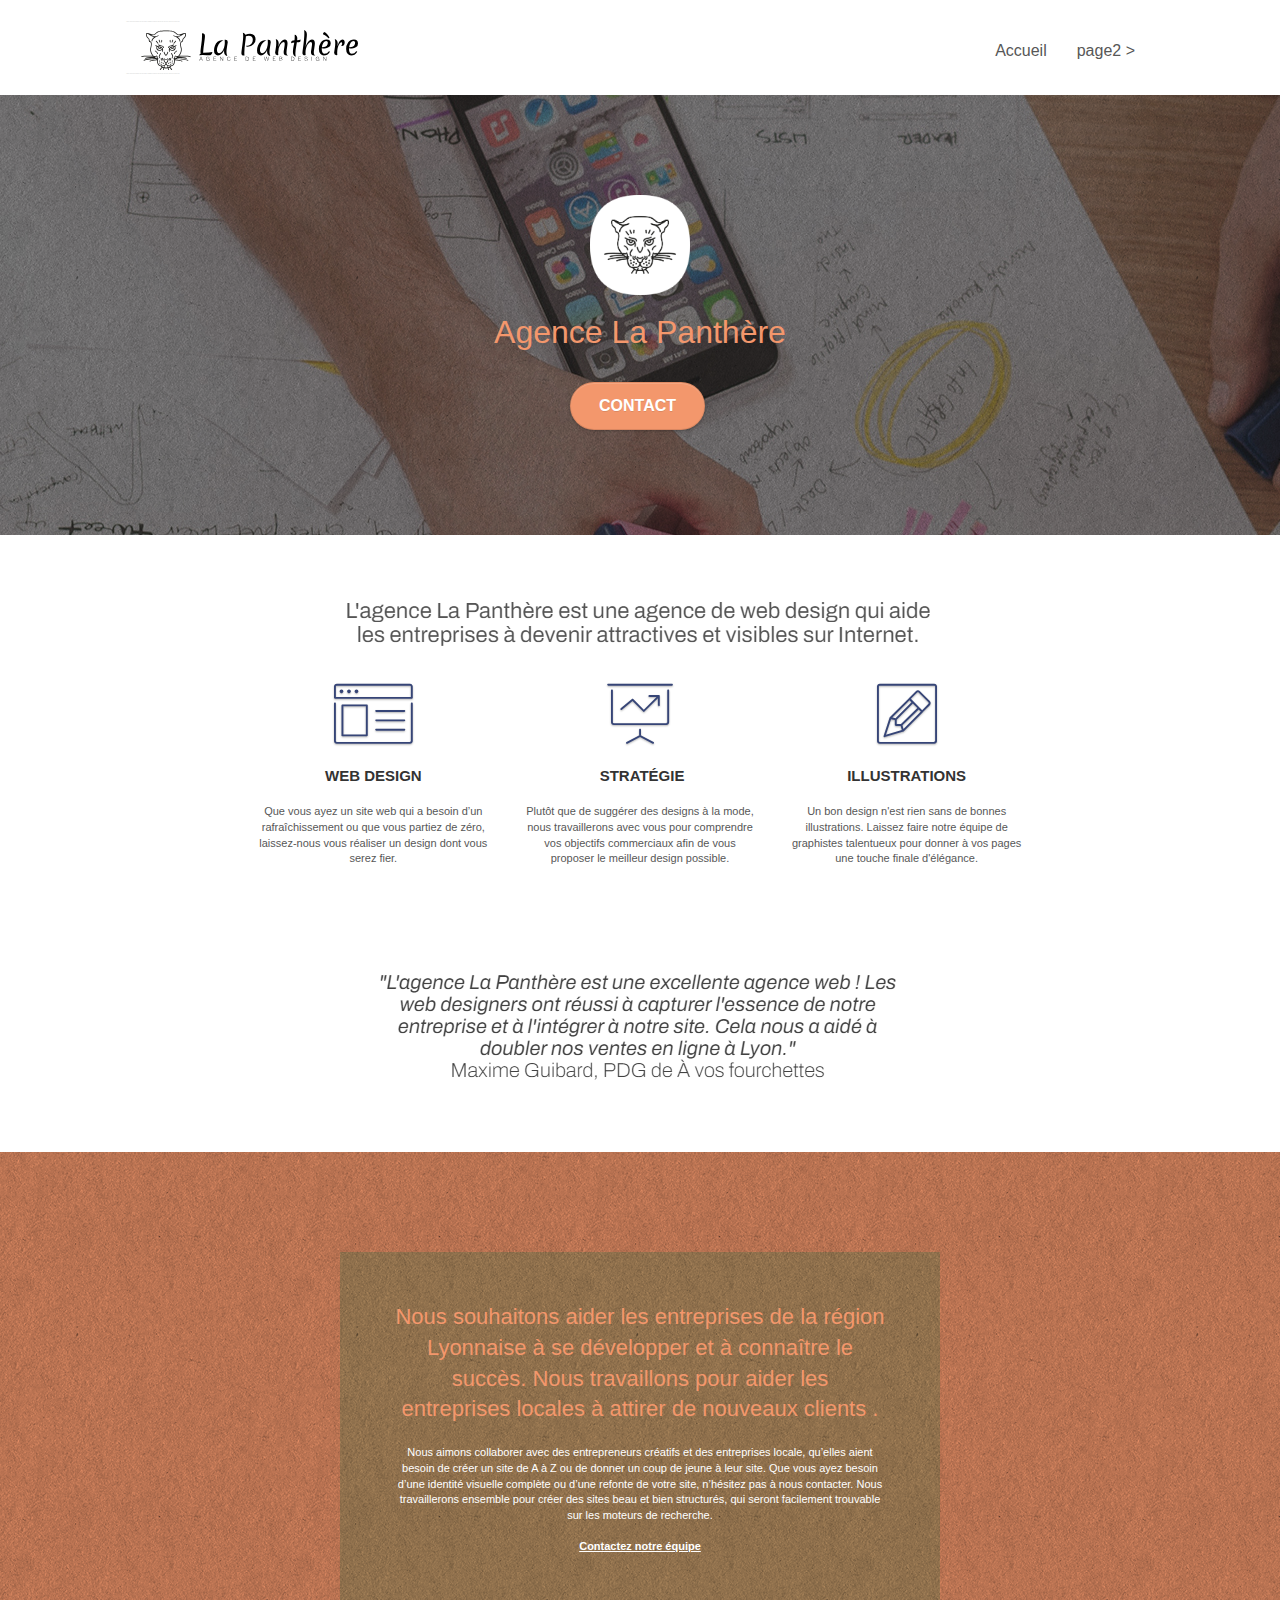
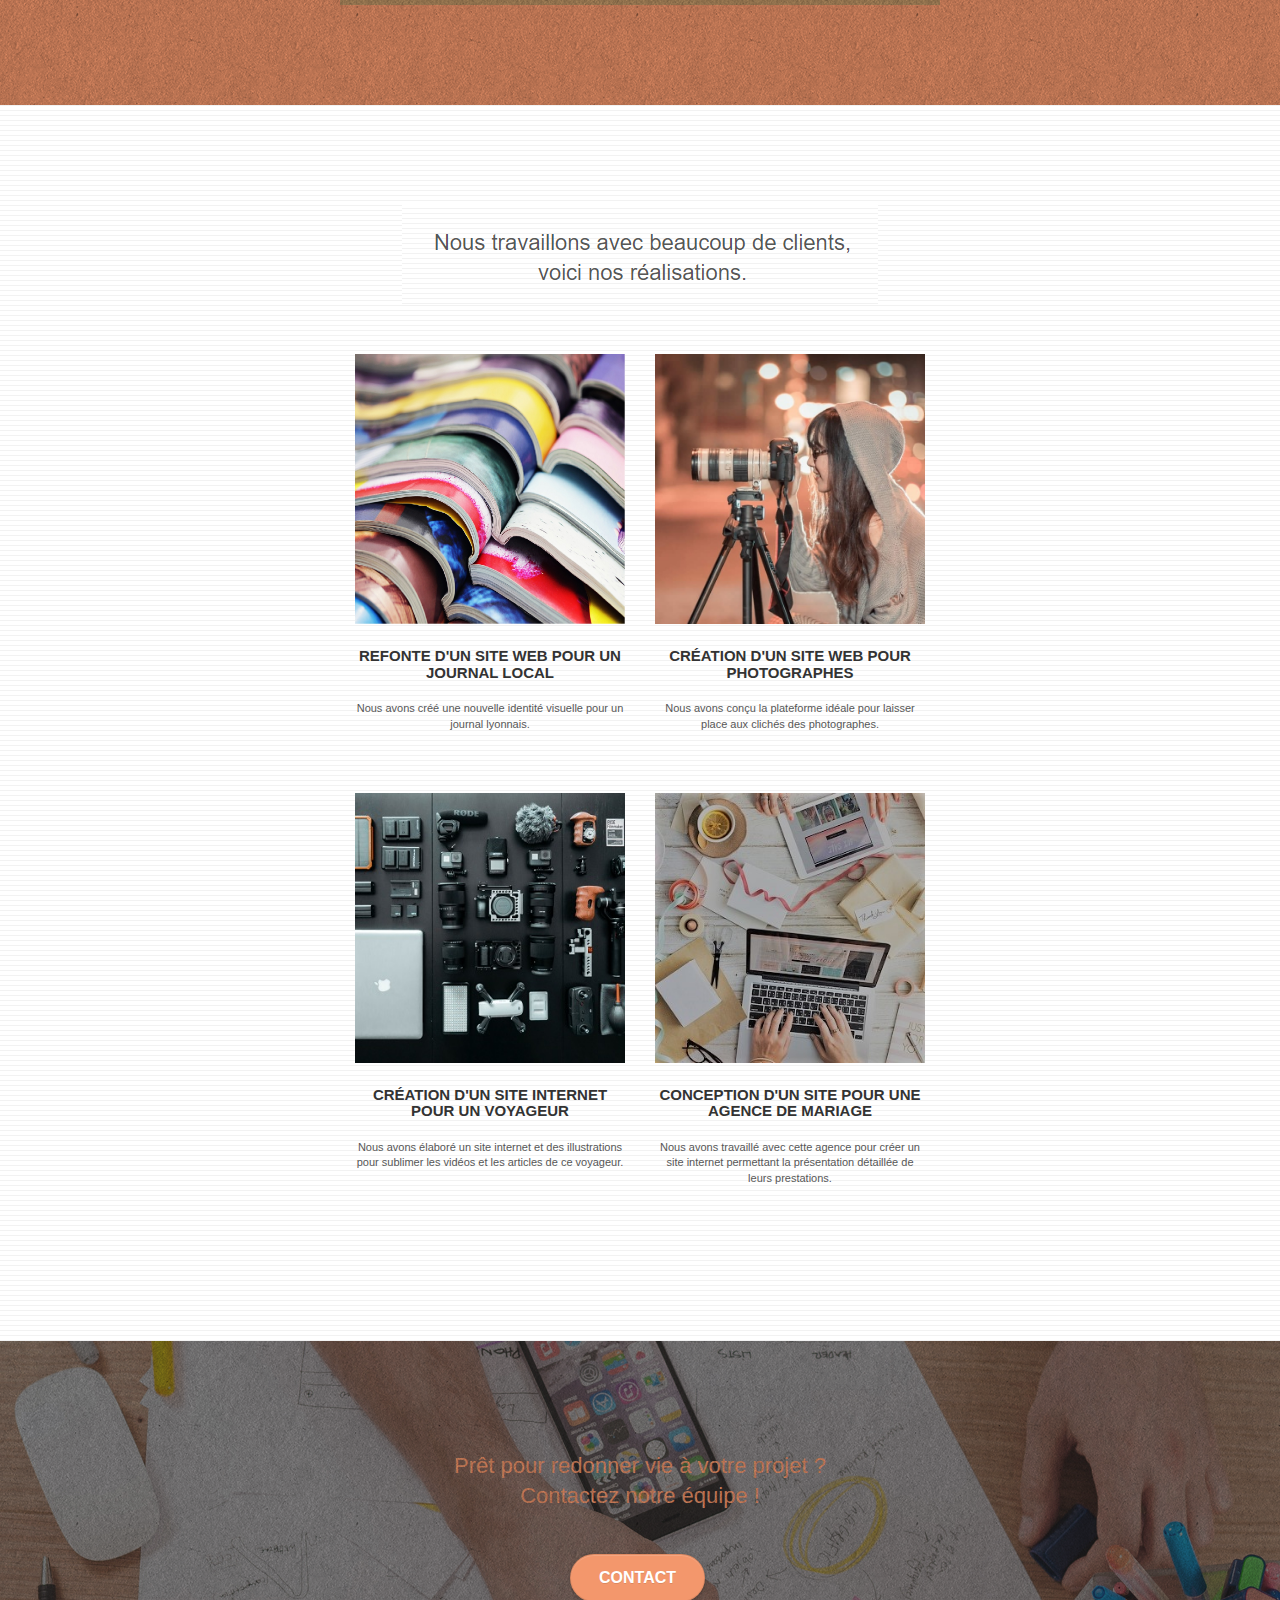
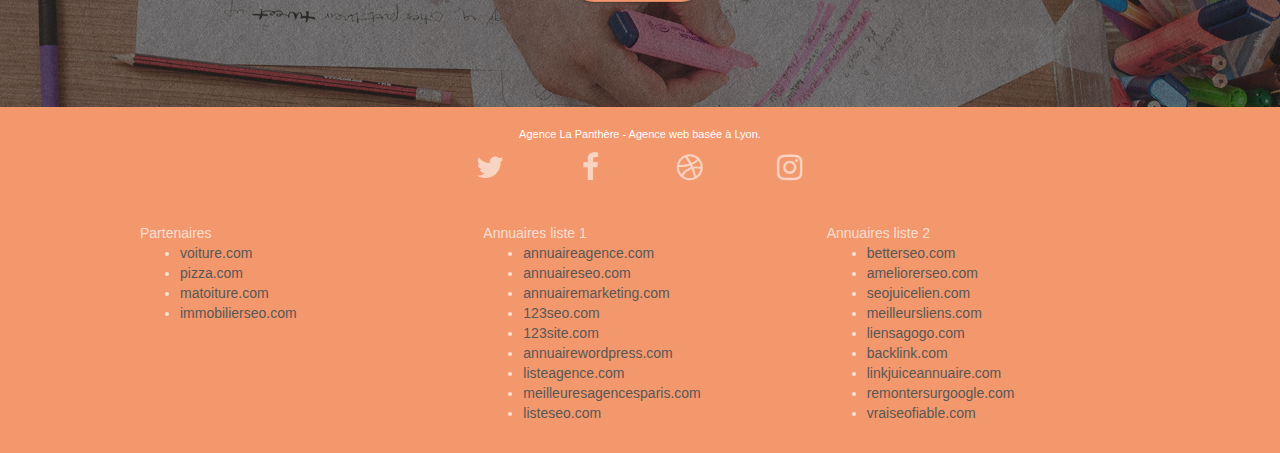
==== index.html @ c2e5563e "First commit" ====
<!doctype html>
<html lang="Default">
<head>
    <meta charset="utf-8">
    <meta name="keywords" content="seo, google, site web, site internet, agence design paris, agence design, agence design,agence design,agence design,agence design,agence design,agence design,agence design,agence design">
    <meta name="description" content="">
    <meta name="viewport" content="width=device-width, initial-scale=1.0, viewport-fit=cover">
    <link rel="shortcut icon" type="image/png" href="favicon.jpg">
    
	<link rel="stylesheet" type="text/css" href="./css/bootstrap.css">
	<link rel="stylesheet" type="text/css" href="style.css">
	<link rel="stylesheet" type="text/css" href="./css/font-awesome.css">
	<link rel="stylesheet" type="text/css" href="./css/et-line.css">
	
    
	<script src="./js/jquery-2.1.0.js"></script>
	<script src="./js/bootstrap.js"></script>
	<script src="./js/blocs.js"></script>
	<script src="./js/jquery.touchSwipe.js" defer></script>
	<script src="./js/gmaps.js"></script>

    <title>.</title>

    
<!-- Analytics -->
 
<!-- Analytics END -->
    
</head>
<body>
<!-- Principal conteneur -->
<div class="page-container">
    
<!-- bloc-0 -->
<div class="bloc bgc-white l-bloc " id="bloc-0">
	<div class="container bloc-sm">

		<nav class="navbar row">
			<div class="navbar-header">
				<div class="keywords" style="color:#cccccc;font-size:1px;">Agence web à paris, stratégie web, web design, illustrations, design de site web, site web, web, internet, site internet, site</div>
				<a class="navbar-brand" href="index.html"><img src="img/agence-la-panthere-monochrome.svg" alt="paris web design logo agence web meilleure agence" height="40" /></a>
				<div class="keywords" style="color:#cccccc;font-size:1px;">Agence web à paris, stratégie web, web design, illustrations, design de site web, site web, web, internet, site internet, site</div>
				<button id="nav-toggle" type="button" class="ui-navbar-toggle navbar-toggle" data-toggle="collapse" data-target=".navbar-1">
					<span class="sr-only">Toggle navigation</span><span class="icon-bar"></span><span class="icon-bar"></span><span class="icon-bar"></span>
				</button>
			</div>
			<div class="collapse navbar-collapse navbar-1 special-dropdown-nav">
				<ul class="site-navigation nav navbar-nav">
					<li>
						<a href="index.html">Accueil</a>
					</li>
					<li>
					</li>
					<li>
						<a href="page2.html">page2 &gt;</a>
					</li>
				</ul>
			</div>
		</nav>
	</div>
</div>
<!-- bloc-0 END -->

<!-- bloc-1-presentation -->
<div class="bloc bgc-dark-slate-blue bg-banniere d-bloc bg-t-edge bloc-bg-texture texture-paper b-parallax" id="bloc-1-hero">
	<div class="container bloc-lg">
		<div class="row tight-width-whitespace">
			<div class="col-sm-12">
				<img src="img/logo.png" class="center-block image-resize-mode" width="100" alt="Agence La Panthère, agence web paris, création logo paris" />
				<h1 class="text-center hero-bloc-text tc-white ">
					Agence La Panthère
				</h1>
				<div class="text-center">
					<a href="page2.html" class="btn btn-lg btn-clean btn-rd cta-hero btn-atomic-tangerine" id="cta-hero">Contact</a>
				</div>
			</div>
		</div>
	</div>
</div>
<!-- bloc-1-presentation END -->

<!-- bloc-2-services -->
<div class="bloc bgc-white l-bloc" id="bloc-2-services">
	<div class="container bloc-md">
		<div class="row">
			<div class="col-sm-12 text-center">
				<img alt="agence web, agence web paris, web design paris, stratégie web" src="img/title.png" />
			</div>
		</div>
		<div class="row voffset-lg med-width-whitespace">
			<div class="col-sm-4">
				<div class="text-center">
					<span class="et-icon-browser sm-shadow icon-dark-slate-blue icons icon-lg"></span>
				</div>
				<h3 class="mg-md text-center">
					Web design
				</h3>
				<p class="text-center ">
					Que vous ayez un site web qui a besoin d&rsquo;un rafraîchissement ou que vous partiez de zéro, laissez-nous vous réaliser un design dont vous serez fier.
				</p>
			</div>
			<div class="col-sm-4">
				<div class="text-center">
					<span class="et-icon-presentation sm-shadow icon-dark-slate-blue icons icon-lg"></span>
				</div>
				<h3 class="mg-md text-center">
					&nbsp;Stratégie
				</h3>
				<p class="text-center ">
					Plutôt que de suggérer des designs à la mode, nous travaillerons avec vous pour comprendre vos objectifs commerciaux afin de vous proposer le meilleur design possible.<br>
				</p>
			</div>
			<div class="col-sm-4">
				<div class="text-center">
					<span class="et-icon-edit sm-shadow icon-dark-slate-blue icons icon-lg"></span>
				</div>
				<h3 class="mg-md text-center">
					Illustrations
				</h3>
				<p class="text-center ">
					Un bon design n'est rien sans de bonnes illustrations. Laissez faire notre équipe de graphistes talentueux pour donner à vos pages une touche finale d'élégance.
				</p>
			</div>
		</div>
		<div class="row voffset-lg voffset">
			<div class="col-xs-12 col-md-8 col-md-offset-2 text-center">
				<img alt="agence web, agence web paris, web design paris, stratégie web" src="img/citation.png" />

			</div>
		</div>
	</div>
</div>
<!-- bloc-2-services END -->

<!-- bloc-3-what-i-do -->
<div class="bloc tc-white bgc-atomic-tangerine bg-presentation d-bloc bloc-bg-texture texture-paper b-parallax" id="bloc-3-what-i-do">
	<div class="container bloc-lg">
		<div class="row tight-width-whitespace black-background">
			<div class="col-sm-12">
				<h2 class="mg-md text-center tc-white">
					Nous souhaitons aider les entreprises de la région Lyonnaise à se développer et à connaître le succès. Nous travaillons pour aider les entreprises locales à attirer de nouveaux clients .<br>
				</h2>
				<p class="text-center white">
					Nous aimons collaborer avec des entrepreneurs créatifs et des entreprises locale, qu’elles aient besoin de créer un site de A à Z ou de donner un coup de jeune à leur site. Que vous ayez besoin d’une identité visuelle complète ou d’une refonte de votre site, n’hésitez pas à nous contacter. Nous travaillerons ensemble pour créer des sites beau et bien structurés, qui seront facilement trouvable sur les moteurs de recherche. <br><br><a class="ltc-white bold-link" href="page2.html">Contactez notre équipe</a><br>
				</p>
			</div>
		</div>
	</div>
</div>
<!-- bloc-3-what-i-do END -->

<!-- bloc-4-portfolio -->
<div class="bloc bgc-white bg-lines-h2-bg bg-repeat l-bloc" id="bloc-4-portfolio">
	<div class="container bloc-lg">
		<div class="row">
			<div class="col-sm-12 text-center">
				<img alt="agence web, agence web paris, web design paris, stratégie web" src="img/title2.png" />
			</div>
		</div>
		<div class="row tight-width-whitespace portfolio-row">
			<div class="col-sm-6">
				<a href="#" data-lightbox="img/1.jpg" data-gallery-id="gallery-1" data-caption="Refonte d'un site web pour un journal local" data-frame="snapshot-lb"><img src="img/1.jpg" alt="paris web design logo agence web meilleure agence et refonte site web journal" class="img-responsive portfolio-thumb" /></a>
				<h3 class="mg-md text-center">
					Refonte d'un site web pour un journal local
				</h3>
				<p class="text-center">
					Nous avons créé une nouvelle identité visuelle pour un journal lyonnais.
				</p>
			</div>
			<div class="col-sm-6">
				<a href="#" data-lightbox="img/2.jpg" data-gallery-id="gallery-1" data-caption="Création d'un site web pour photographes" data-frame="snapshot-lb"><img src="img/2.jpg" class="img-responsive portfolio-thumb" alt="paris web design logo agence web meilleure agence, Création d'un site web pour photographes" /></a>
				<h3 class="mg-md text-center">
					Création d'un site web pour photographes
				</h3>
				<p class="text-center">
					Nous avons conçu la plateforme idéale pour laisser place aux clichés des photographes.
				</p>
			</div>
		</div>
		<div class="row tight-width-whitespace portfolio-row">
			<div class="col-sm-6">
				<a href="#" data-lightbox="img/3.bmp" data-gallery-id="gallery-1" data-caption="Création d'un site internet pour un voyageur" data-frame="snapshot-lb"><img src="img/3.bmp" class="img-responsive portfolio-thumb" alt="paris web design logo agence web meilleure agence, Création d'un site web pour voyageur"/></a>
				<h3 class="mg-md text-center">
					Création d'un site internet pour un voyageur
				</h3>
				<p class="text-center">
					Nous avons élaboré un site internet et des illustrations pour sublimer les vidéos et les articles de ce voyageur.
				</p>
			</div>
			<div class="col-sm-6">
				<a href="#" data-lightbox="img/4.bmp" data-gallery-id="gallery-1" data-caption="Conception d'un site pour une agence de mariage" data-frame="snapshot-lb"><img src="img/4.bmp" class="img-responsive portfolio-thumb" alt="paris web design logo agence web meilleure agence, Création d'un site web pour agence de mariage" /></a>
				<h3 class="mg-md text-center">
					Conception d'un site pour une agence de mariage
				</h3>
				<p class="text-center">
					Nous avons travaillé avec cette agence pour créer un site internet permettant la présentation détaillée de leurs prestations.
				</p>
			</div>
		</div>
	</div>
</div>
<!-- bloc-4-portfolio END -->

<!-- bloc-5-cta -->
<div class="bloc bgc-dark-slate-blue bg-banniere d-bloc bloc-bg-texture texture-paper" id="bloc-5-cta">
	<div class="container bloc-lg">
		<div class="row">
			<h2 class="mg-md text-center tc-white">
				Prêt pour redonner vie à votre projet ?<br>Contactez notre équipe !
			</h2>
			<div class="col-sm-12 text-center">
				<a href="page2.html" class="btn btn-atomic-tangerine btn-clean btn-rd btn-lg cta-hero">Contact</a>
			</div>
		</div>
	</div>
</div>
<!-- bloc-5-cta END -->

<!-- Footer - bloc-8 -->
<div class="bloc bgc-atomic-tangerine d-bloc" id="bloc-8">
	<div class="container bloc-sm">
		<div class="row">
			<div class="col-sm-12">
				<p class="text-center white">
					Agence La Panthère - Agence web basée à Lyon.<br>
				</p>
				<div class="row row-no-gutters social">
					<div class="col-sm-3">
						<div class="text-center">
							<a class="social" href="index.html"><span class="fa fa-twitter icon-md"></span></a>
						</div>
					</div>
					<div class="col-sm-3">
						<div class="text-center">
							<a class="social" href="index.html"><span class="fa fa-facebook icon-md"></span></a>
						</div>
					</div>
					<div class="col-sm-3">
						<div class="text-center">
							<a class="social" href="index.html"><span class="fa fa-dribbble icon-md"></span></a>
						</div>
					</div>
					<div class="col-sm-3">
						<div class="text-center">
							<a class="social" href="index.html"><span class="fa fa-instagram icon-md"></span></a>
						</div>
					</div>
					<div class="keywords" style="color:#F3976C;">Agence web à paris, stratégie web, web design, illustrations, design de site web, site web, web, internet, site internet, site</div>
				</div>
				<div class="row">
					<div class="col-sm-4">
						Partenaires
							<ul>
								<li><a href="voiture.com">voiture.com</a></li>
								<li><a href="pizza.com">pizza.com</a></li>
								<li><a href="matoiture.com">matoiture.com</a></li>
								<li><a href="immobilierseo.com">immobilierseo.com</a></li>
							</ul>		
					</div>
					<div class="col-sm-4">
						Annuaires liste 1
						<ul>
							<li><a href="annuaireagence.com">annuaireagence.com</a></li>
							<li><a href="annuaireseo.com">annuaireseo.com</a></li>
							<li><a href="annuairemarketing.com">annuairemarketing.com</a></li>
							<li><a href="123seoture.com">123seo.com</a></li>
							<li><a href="123site.com">123site.com</a></li>
							<li><a href="annuairewordpress.com">annuairewordpress.com</a></li>
							<li><a href="listeagence.com">listeagence.com</a></li>
							<li><a href="meilleuresagencesparis.com">meilleuresagencesparis.com</a></li>
							<li><a href="listeseo.com">listeseo.com</a></li>
						</ul>
					</div>
					<div class="col-sm-4">
						Annuaires liste 2
						<ul>
							<li><a href="betterseo.com">betterseo.com</a></li>
							<li><a href="ameliorerseo.com">ameliorerseo.com</a></li>
							<li><a href="seojuicelien.com">seojuicelien.com</a></li>
							<li><a href="meilleursliens.com">meilleursliens.com</a></li>
							<li><a href="liensagogo.com">liensagogo.com</a></li>
							<li><a href="backlink.com">backlink.com</a></li>
							<li><a href="linkjuiceannuaire.com">linkjuiceannuaire.com</a></li>
							<li><a href="remontersurgoogle.com">remontersurgoogle.com</a></li>
							<li><a href="vraiseofiable.com">vraiseofiable.com</a></li>
						</ul>
					</div>
				</div>
			</div>
		</div>
	</div>
</div>
<!-- Footer - bloc-8 END -->

</div>
<!-- Principal conteneur END -->
    

</body>
</html>
---- style.css ----
body {
    margin: 0;
    padding: 0;
    background: #FFF;
    overflow-x: hidden;
    -webkit-font-smoothing: antialiased;
    -moz-osx-font-smoothing: grayscale;
}

a,
button {
    transition: all .3s ease-in-out;
    outline: none!important;
}

a:hover {
    text-decoration: none;
    cursor: pointer;
}

#page-loading-blocs-notifaction {
    position: fixed;
    top: 0;
    bottom: 0;
    width: 100%;
    z-index: 100000;
    background: #FFFFFF url("img/pageload-spinner.gif") no-repeat center center;
}

.bloc {
    width: 100%;
    clear: both;
    background: 50% 50% no-repeat;
    padding: 0 50px;
    -webkit-background-size: cover;
    -moz-background-size: cover;
    -o-background-size: cover;
    background-size: cover;
    position: relative;
}

.bloc .container {
    padding-left: 0;
    padding-right: 0;
}

.bloc-lg {
    padding: 100px 50px;
}

.bloc-md {
    padding: 50px;
}

.bloc-sm {
    padding: 20px 50px;
}

.bg-center,
.bg-l-edge,
.bg-r-edge,
.bg-t-edge,
.bg-b-edge,
.bg-tl-edge,
.bg-bl-edge,
.bg-tr-edge,
.bg-br-edge,
.bg-repeat {
    -webkit-background-size: auto!important;
    -moz-background-size: auto!important;
    -o-background-size: auto!important;
    background-size: auto!important;
}

.bg-repeat {
    background: repeat;
}

.bg-t-edge {
    background: top no-repeat;
}

.bloc-bg-texture::before {
    content: "";
    background-size: 2px 2px;
    position: absolute;
    top: 0;
    bottom: 0;
    left: 0;
    right: 0;
}

.texture-paper::before {
    background: url("img/texture-paper.png");
    background-size: 280px 280px;
}

.b-parallax {
    background-attachment: fixed;
}

.d-bloc {
    color: rgba(255, 255, 255, .7);
}

.d-bloc button:hover {
    color: rgba(255, 255, 255, .9);
}

.d-bloc .icon-round,
.d-bloc .icon-square,
.d-bloc .icon-rounded,
.d-bloc .icon-semi-rounded-a,
.d-bloc .icon-semi-rounded-b {
    border-color: rgba(255, 255, 255, .9);
}

.d-bloc .divider-h span {
    border-color: rgba(255, 255, 255, .2);
}

.d-bloc .a-btn,
.d-bloc .navbar a,
.d-bloc .navbar-brand,
.d-bloc a .icon-sm,
.d-bloc a .icon-md,
.d-bloc a .icon-lg,
.d-bloc a .icon-xl,
.d-bloc h1 a,
.d-bloc h2 a,
.d-bloc h3 a,
.d-bloc h4 a,
.d-bloc h5 a,
.d-bloc h6 a,
.d-bloc p a {
    color: rgba(255, 255, 255, .6);
}

.d-bloc .a-btn:hover,
.d-bloc .navbar a:hover,
.d-bloc .navbar-brand:hover,
.d-bloc a:hover .icon-sm,
.d-bloc a:hover .icon-md,
.d-bloc a:hover .icon-lg,
.d-bloc a:hover .icon-xl,
.d-bloc h1 a:hover,
.d-bloc h2 a:hover,
.d-bloc h3 a:hover,
.d-bloc h4 a:hover,
.d-bloc h5 a:hover,
.d-bloc h6 a:hover,
.d-bloc p a:hover {
    color: rgba(255, 255, 255, 1);
}

.d-bloc .navbar-toggle .icon-bar {
    background: rgba(255, 255, 255, 1);
}

.d-bloc .btn-wire,
.d-bloc .btn-wire:hover {
    color: rgba(255, 255, 255, 1);
    border-color: rgba(255, 255, 255, 1);
}

.d-bloc .panel {
    color: rgba(0, 0, 0, .5);
}

.d-bloc .panel button:hover {
    color: rgba(0, 0, 0, .7);
}

.d-bloc .panel icon {
    border-color: rgba(0, 0, 0, .7);
}

.d-bloc .panel .divider-h span {
    border-color: rgba(0, 0, 0, .1);
}

.d-bloc .panel .a-btn {
    color: rgba(0, 0, 0, .6);
}

.d-bloc .panel .a-btn:hover {
    color: rgba(0, 0, 0, 1);
}

.d-bloc .panel .btn-wire,
.d-bloc .panel .btn-wire:hover {
    color: rgba(0, 0, 0, .7);
    border-color: rgba(0, 0, 0, .3);
}

.d-bloc .panel,
.l-bloc {
    color: rgba(0, 0, 0, .5);
}

.d-bloc .panel button:hover,
.l-bloc button:hover {
    color: rgba(0, 0, 0, .7);
}

.l-bloc .icon-round,
.l-bloc .icon-square,
.l-bloc .icon-rounded,
.l-bloc .icon-semi-rounded-a,
.l-bloc .icon-semi-rounded-b {
    border-color: rgba(0, 0, 0, .7);
}

.d-bloc .panel .divider-h span,
.l-bloc .divider-h span {
    border-color: rgba(0, 0, 0, .1);
}

.d-bloc .panel .a-btn,
.l-bloc .a-btn,
.l-bloc .navbar a,
.l-bloc .navbar-brand,
.l-bloc a .icon-sm,
.l-bloc a .icon-md,
.l-bloc a .icon-lg,
.l-bloc a .icon-xl,
.l-bloc h1 a,
.l-bloc h2 a,
.l-bloc h3 a,
.l-bloc h4 a,
.l-bloc h5 a,
.l-bloc h6 a,
.l-bloc p a {
    color: rgba(0, 0, 0, .6);
}

.d-bloc .panel .a-btn:hover,
.l-bloc .a-btn:hover,
.l-bloc .navbar a:hover,
.l-bloc .navbar-brand:hover,
.l-bloc a:hover .icon-sm,
.l-bloc a:hover .icon-md,
.l-bloc a:hover .icon-lg,
.l-bloc a:hover .icon-xl,
.l-bloc h1 a:hover,
.l-bloc h2 a:hover,
.l-bloc h3 a:hover,
.l-bloc h4 a:hover,
.l-bloc h5 a:hover,
.l-bloc h6 a:hover,
.l-bloc p a:hover {
    color: rgba(0, 0, 0, 1);
}

.l-bloc .navbar-toggle .icon-bar {
    color: rgba(0, 0, 0, .6);
}

.d-bloc .panel .btn-wire,
.d-bloc .panel .btn-wire:hover,
.l-bloc .btn-wire,
.l-bloc .btn-wire:hover {
    color: rgba(0, 0, 0, .7);
    border-color: rgba(0, 0, 0, .3);
}

.voffset {
    margin-top: 30px;
}

.voffset-lg {
    margin-top: 80px;
}

.row-no-gutters {
    margin-right: 0;
    margin-left: 0;
}

.row.row-no-gutters > [class^="col-"],
.row.row-no-gutters > [class*=" col-"] {
    padding-right: 0;
    padding-left: 0;
}

#bloc-1-hero h1 {
    font-size: 32px;
}

.navbar {
    margin-bottom: 0;
    z-index: 1;
}

.navbar-brand {
    height: auto;
    padding: 3px 15px;
    font-size: 25px;
    font-weight: normal;
    font-weight: 600;
    line-height: 44px;
}

.navbar-brand img {
    max-height: 200px;
    margin: 0 5px 0 0;
    display: inline;
}

.navbar-brand img[src$=svg] {
    min-width: 100px;
}

.nav-center .navbar-brand img {
    margin: 0;
}

.navbar .nav {
    padding-top: 2px;
    margin-right: -16px;
    float: right;
    z-index: 1;
}

.nav > li {
    float: left;
    margin-top: 4px;
    font-size: 16px;
}

.navbar-nav .open .dropdown-menu > li > a {
    text-align: inherit;
}

.nav > li a:hover,
.nav > li a:focus {
    background: transparent;
}

.navbar-toggle {
    margin: 10px 10px 0 0;
    border: 0px;
}

.navbar-toggle:hover {
    background: transparent!important;
}

.navbar-toggle .icon-bar {
    background-color: rgba(0, 0, 0, .5);
    width: 26px;
}

.nav-invert .navbar .nav {
    float: left;
}

.nav-invert .navbar-header,
.nav-invert .navbar-brand {
    float: right;
    position: relative;
    z-index: 2;
}

@media (min-width: 768px) {
    .site-navigation {
        position: absolute;
        top: 50%;
        right: 20px;
        transform: translate(0, -50%);
        -webkit-transform: translateY(-50%);
    }
    .nav > li .dropdown-menu a,
    .nav > li .dropdown-menu a:hover {
        color: #484848;
    }
    .nav-invert .site-navigation {
        left: 0;
        right: 0;
    }
    .nav-center {
        text-align: center;
    }
    .nav-center .navbar-header {
        width: 100%;
    }
    .nav-center .navbar-header,
    .nav-center .navbar-brand,
    .nav-center .nav > li {
        float: none;
        display: inline-block;
    }
    .nav-center .site-navigation {
        position: relative;
        width: 100%;
        right: 0;
        margin-right: 0px;
        margin-top: 20px;
    }
    .nav-center.mini-nav .navbar-toggle {
        float: none;
        margin: 10px auto 0;
    }
}

.nav > li > .dropdown a {
    background: none!important;
    display: block;
    padding: 14px 15px;
}

nav .caret {
    margin: 0 5px;
}

.dropdown-menu .dropdown-menu {
    top: -8px;
    left: 100%;
}

.dropdown-menu .dropmenu-flow-right {
    top: 100%;
    left: 0;
    margin-left: -1px;
    border-top-left-radius: 0;
    border-top-right-radius: 0;
}

.dropdown-menu .dropdown span {
    border: 4px solid black;
    border-top-color: transparent;
    border-right-color: transparent;
    border-bottom-color: transparent;
    margin: 6px -5px 0 0!important;
    float: right;
}

.mg-md {
    margin-top: 10px;
    margin-bottom: 20px;
}

.mg-lg {
    margin-top: 10px;
    margin-bottom: 40px;
}

.btn {
    margin: 0 5px 5px 0;
}

.btn.pull-right {
    margin: 0 0 5px 5px;
}

.btn-d,
.btn-d:hover,
.btn-d:focus {
    color: #FFF;
    background: rgba(0, 0, 0, .3);
}

button {
    outline: none!important;
}

.btn-rd {
    border-radius: 40px;
}

.btn-clean {
    border: 1px solid rgba(0, 0, 0, .08);
    border-bottom-color: rgba(0, 0, 0, .1);
    text-shadow: 0 1px 0 rgba(0, 0, 1, .1);
    box-shadow: 0 1px 3px rgba(0, 0, 1, .25), inset 0 1px 0 0 rgba(255, 255, 255, .15);
}

.icon-md {
    font-size: 30px!important;
}

.icon-lg {
    font-size: 60px!important;
}

.sm-shadow {
    text-shadow: 0 1px 2px rgba(0, 0, 0, .3);
}

.panel-sq,
.panel-sq .panel-heading,
.panel-sq .panel-footer {
    border-radius: 0;
}

.panel-rd {
    border-radius: 30px;
}

.panel-rd .panel-heading {
    border-radius: 29px 29px 0 0;
}

.panel-rd .panel-footer {
    border-radius: 0 0 29px 29px;
}

.form-control {
    border-color: rgba(0, 0, 0, .1);
    box-shadow: none;
}

.scrollToTop {
    width: 40px;
    height: 40px;
    position: fixed;
    bottom: 20px;
    right: 20px;
    opacity: 0;
    z-index: 500;
    transition: all .3s ease-in-out;
}

.scrollToTop span {
    margin-top: 6px;
}

.showScrollTop {
    font-size: 14px;
    opacity: 1;
}

a[data-lightbox] {
    position: relative;
    display: block;
    text-align: center;
}

a[data-lightbox]:hover::before {
    content: "+";
    font-family: "HelveticaNeue-Light", "Helvetica Neue Light", "Helvetica Neue", Helvetica, Arial;
    font-size: 32px;
    width: 50px;
    height: 50px;
    margin-left: -25px;
    border-radius: 50%;
    background: rgba(0, 0, 0, .6);
    color: #FFF;
    font-weight: 100;
    z-index: 1;
    position: absolute;
    top: 50%;
    transform: translateY(-50%);
    -webkit-transform: translateY(-50%);
}

a[data-lightbox]:hover img {
    opacity: 0.6;
    -webkit-animation-fill-mode: none;
    animation-fill-mode: none;
}

#lightbox-modal {
    display: flex;
    align-items: center;
}

#lightbox-modal .modal-dialog {
    width: 90%;
    max-width: 900px;
    margin: 0 auto 0;
}

#lightbox-modal .modal-dialog img {
    max-height: 90vh;
    margin: 0 auto;
}

.lightbox-caption {
    padding: 20px;
    color: #FFF;
    background: rgba(0, 0, 0, .5);
    position: absolute;
    left: 15px;
    right: 15px;
    bottom: 5px;
}

.close-lightbox {
    color: #FFF;
    font-size: 30px;
    position: absolute;
    top: 20px;
    right: 20px;
    z-index: 20;
    background: rgba(0, 0, 0, .5);
    border: none;
    line-height: 30px;
    padding: 0 9px 5px;
    opacity: 0.3;
}

.close-lightbox:hover,
.next-lightbox:hover,
.prev-lightbox:hover {
    opacity: 1.0;
    color: #FFF;
}

.next-lightbox,
.prev-lightbox {
    font-size: 20px;
    color: rgba(255, 255, 255, .9);
    background: rgba(0, 0, 0, .5);
    transition: all .2s ease-in-out;
    position: absolute;
    top: 45%;
    z-index: 1;
    opacity: 0.4;
}

.next-lightbox {
    padding: 6px 8px 1px 13px;
    right: 25px;
}

.prev-lightbox {
    padding: 6px 13px 1px 10px;
    left: 25px;
}

.snapshot-lb .modal-body {
    padding-bottom: 45px;
}

.snapshot-lb .lightbox-caption {
    padding: 0;
    color: rgba(0, 0, 0, .5);
    background: none;
}

h1,
h2,
h3,
h4,
h5,
h6,
p,
label,
.btn,
a {
    font-family: "helvetica";
    font-weight: 400;
    color: #575757!important;
}

.container {
    max-width: 1000px;
}

.hero-bloc-text {
    font-size: 38px;
}

.hero-bloc-text-sub {
    font-size: 36px;
}

.statement-bloc-text {
    line-height: 26px;
    font-style: italic;
    font-size: 20px;
    text-align: center;
    font-weight: lighter;
    max-width: 520px;
    margin: auto auto auto auto;
}

p {
    font-size: 11px;
}

.tight-width-whitespace {
    max-width: 600px;
    margin: auto auto auto auto;
}

.h1 {
    font-size: 20px;
    font-family: "Open Sans";
}

.cta-hero {
    margin-top: 22px;
    color: #FFFFFF!important;
    text-transform: uppercase;
    padding: 12px 28px 12px 28px;
    font-size: 16px;
    font-weight: 700;
}

.social {
    max-width: 400px;
    margin: auto auto auto auto;
}

h2 {
    font-size: 22px;
    line-height: 1.4em;
}

h3 {
    font-size: 15px;
    text-transform: uppercase;
    font-weight: 700;
    color: #333333!important;
}

.med-width-whitespace {
    max-width: 800px;
    margin: auto auto auto auto;
    box-shadow: 0px 0px 0px #000000;
}

h1 {
    color: #333333!important;
}

h4 {
    color: #333333!important;
}

.icons {
    margin-bottom: 14px;
    margin-top: 24px;
}

.white {
    color: #FFFFFF!important;
}

.portfolio-thumb {
    margin-bottom: 24px;
}

.portfolio-row {
    margin-bottom: 44px;
    margin-top: 50px;
}

.avatar {
    box-shadow: 0px 4px 9px rgba(0, 0, 0, 0.3);
}

.black-background {
    background-color: rgba(165, 147, 99, 0.7);
    padding: 40px 40px 40px 40px;
}

.bold-link {
    font-weight: 900;
    text-decoration: underline!important;
}

.bgc-white {
    background-color: #FFFFFF;
}

.bgc-dark-slate-blue {
    background-color: #364577;
}

.bgc-atomic-tangerine {
    background-color: #F3976C;
}

.tc-white {
    color: #F3976C!important;
}

.btn-atomic-tangerine {
    background: #F3976C;
    color: #FFFFFF!important;
}

.btn-atomic-tangerine:hover {
    background: #c27956!important;
    color: #FFFFFF!important;
}

.ltc-white {
    color: #FFFFFF!important;
}

.ltc-white:hover {
    color: #cccccc!important;
}

.ltc-atomic-tangerine {
    color: #F3976C!important;
}

.ltc-atomic-tangerine:hover {
    color: #c27956!important;
}

.icon-dark-slate-blue {
    color: #364577!important;
    border-color: #364577!important;
}

.bg-dots-bg {
    background-image: url("img/dots-bg.png");
}

.bg-lines-h2-bg {
    background-image: url("img/lines-h2-bg.png");
}

.bg-banniere {
    background-image: url("img/agence-la-panthere.jpg");
}

.bg-presentation {
    background-image: url("img/image-de-presentation.bmp");
}

@media (max-width: 1024px) {
    .bloc {
        padding-left: 20px;
        padding-right: 20px;
    }
    .bloc.full-width-bloc,
    .bloc-tile-2.full-width-bloc .container,
    .bloc-tile-3.full-width-bloc .container,
    .bloc-tile-4.full-width-bloc .container {
        padding-left: 0;
        padding-right: 0;
    }
}

@media (max-width: 992px) and (min-width: 768px) {
    .navbar .nav {
        max-width: 80%
    }
    .nav-center.navbar .nav {
        max-width: 100%
    }
}

@media only screen and (min-device-width: 768px) and (max-device-width: 1024px) and (orientation: landscape) {
    .b-parallax {
        background-attachment: scroll;
    }
}

@media only screen and (min-device-width: 1024px) and (max-device-width: 1366px) and (-webkit-min-device-pixel-ratio: 1.5) {
    .b-parallax {
        background-attachment: scroll;
    }
}

@media (max-width: 991px) {
    .container {
        width: 100%;
    }
    .b-parallax {
        background-attachment: scroll;
    }
    .page-container,
    #hero-bloc {
        overflow-x: hidden;
        position: relative;
    }
    .bloc {
        padding-left: constant(safe-area-inset-left);
        padding-right: constant(safe-area-inset-right);
    }
    .bloc-group,
    .bloc-group .bloc {
        display: block;
        width: 100%;
    }
    .bloc-fill-screen .fill-bloc-top-edge,
    .bloc-fill-screen .fill-bloc-bottom-edge {
        padding: 0 20px;
        padding-left: constant(safe-area-inset-left);
        padding-right: constant(safe-area-inset-right);
    }
}

@media (max-width: 767px) {
    .page-container {
        overflow-x: hidden;
        position: relative;
    }
    h1,
    h2,
    h3,
    h4,
    h5,
    h6,
    p,
    #disqus_thread {
        padding-left: 10px!important;
        padding-right: 10px!important;
    }
    .b-parallax {
        background-attachment: scroll;
    }
    .navbar .nav {
        padding-top: 0;
        border-top: 1px solid rgba(0, 0, 0, .2);
        float: none!important;
    }
    .navbar.row {
        margin-left: 0;
        margin-right: 0;
    }
    .site-navigation {
        position: inherit;
        transform: none;
        -webkit-transform: none;
        -ms-transform: none;
    }
    .nav > li {
        margin-top: 0;
        border-bottom: 1px solid rgba(0, 0, 0, .1);
        background: rgba(0, 0, 0, .05);
        text-align: left;
        padding-left: 15px;
        width: 100%;
    }
    .nav > li:hover {
        background: rgba(0, 0, 0, .08);
    }
    .dropdown .dropdown a .caret {
        float: none;
        margin: 5px 0 0 10px!important;
        border: 4px solid black;
        border-bottom-color: transparent;
        border-right-color: transparent;
        border-left-color: transparent;
    }
    #hero-bloc .navbar .nav {
        background: rgba(0, 0, 0, .8);
    }
    #hero-bloc .navbar .nav a {
        color: rgba(255, 255, 255, .6);
    }
    .hero {
        padding: 50px 0;
    }
    .hero-nav {
        left: -1px;
        right: -1px;
    }
    .navbar-collapse {
        padding: 0;
        overflow-x: hidden;
        -webkit-box-shadow: none;
        box-shadow: none;
    }
    .navbar-brand img {
        max-height: 40px;
        width: auto;
    }
    .nav-invert .navbar-header {
        float: none;
        width: 100%;
    }
    .nav-invert .navbar-toggle {
        float: left;
        margin-left: 10px;
    }
    .bloc {
        padding-left: 0;
        padding-right: 0;
    }
    .bloc-xxl,
    .bloc-xl,
    .bloc-lg {
        padding: 40px 0;
    }
    .bloc-sm,
    .bloc-md {
        padding-left: 0;
        padding-right: 0;
    }
    .bloc-tile-2 .container,
    .bloc-tile-3 .container,
    .bloc-tile-4 .container,
    .bloc-fill-screen .fill-bloc-top-edge,
    .bloc-fill-screen .fill-bloc-bottom-edge {
        padding-left: 0;
        padding-right: 0;
    }
    .a-block {
        padding: 0 10px;
    }
    .btn-dwn {
        display: none;
    }
    .voffset {
        margin-top: 5px;
    }
    .voffset-md {
        margin-top: 20px;
    }
    .voffset-lg {
        margin-top: 30px;
    }
    form {
        padding: 5px;
    }
    .close-lightbox {
        display: inline-block;
    }
    .blocsapp-device-iphone5 {
        background-size: 216px 425px;
        padding-top: 60px;
        width: 216px;
        height: 425px;
    }
    .blocsapp-device-iphone5 img {
        width: 180px;
        height: 320px;
    }
}

@media (max-width: 400px) {
    .bloc {
        padding-left: 0;
        padding-right: 0;
    }
}

@media (max-width: 767px) {
    .bloc-mob-center-text {
        text-align: center;
    }
}
---- css/et-line.css ----
@font-face {
    font-family: et-line;
    src: url(../fonts/et-line.eot);
    src: url(../fonts/et-line.eot?#iefix) format('embedded-opentype'), url(../fonts/et-line.woff) format('woff'), url(../fonts/et-line.ttf) format('truetype'), url(../fonts/et-line.svg#et-line) format('svg');
    font-weight: 400;
    font-style: normal
}

.et-icon-adjustments,
.et-icon-alarmclock,
.et-icon-anchor,
.et-icon-aperture,
.et-icon-attachment,
.et-icon-bargraph,
.et-icon-basket,
.et-icon-beaker,
.et-icon-bike,
.et-icon-book-open,
.et-icon-briefcase,
.et-icon-browser,
.et-icon-calendar,
.et-icon-camera,
.et-icon-caution,
.et-icon-chat,
.et-icon-circle-compass,
.et-icon-clipboard,
.et-icon-clock,
.et-icon-cloud,
.et-icon-compass,
.et-icon-desktop,
.et-icon-dial,
.et-icon-document,
.et-icon-documents,
.et-icon-download,
.et-icon-dribbble,
.et-icon-edit,
.et-icon-envelope,
.et-icon-expand,
.et-icon-facebook,
.et-icon-flag,
.et-icon-focus,
.et-icon-gears,
.et-icon-genius,
.et-icon-gift,
.et-icon-global,
.et-icon-globe,
.et-icon-googleplus,
.et-icon-grid,
.et-icon-happy,
.et-icon-hazardous,
.et-icon-heart,
.et-icon-hotairballoon,
.et-icon-hourglass,
.et-icon-key,
.et-icon-laptop,
.et-icon-layers,
.et-icon-lifesaver,
.et-icon-lightbulb,
.et-icon-linegraph,
.et-icon-linkedin,
.et-icon-lock,
.et-icon-magnifying-glass,
.et-icon-map,
.et-icon-map-pin,
.et-icon-megaphone,
.et-icon-mic,
.et-icon-mobile,
.et-icon-newspaper,
.et-icon-notebook,
.et-icon-paintbrush,
.et-icon-paperclip,
.et-icon-pencil,
.et-icon-phone,
.et-icon-picture,
.et-icon-pictures,
.et-icon-piechart,
.et-icon-presentation,
.et-icon-pricetags,
.et-icon-printer,
.et-icon-profile-female,
.et-icon-profile-male,
.et-icon-puzzle,
.et-icon-quote,
.et-icon-recycle,
.et-icon-refresh,
.et-icon-ribbon,
.et-icon-rss,
.et-icon-sad,
.et-icon-scissors,
.et-icon-scope,
.et-icon-search,
.et-icon-shield,
.et-icon-speedometer,
.et-icon-strategy,
.et-icon-streetsign,
.et-icon-tablet,
.et-icon-target,
.et-icon-telescope,
.et-icon-toolbox,
.et-icon-tools,
.et-icon-tools-2,
.et-icon-trophy,
.et-icon-tumblr,
.et-icon-twitter,
.et-icon-upload,
.et-icon-video,
.et-icon-wallet,
.et-icon-wine {
    font-family: et-line;
    speak: none;
    font-style: normal;
    font-weight: 400;
    font-variant: normal;
    text-transform: none;
    line-height: 1;
    -webkit-font-smoothing: antialiased;
    -moz-osx-font-smoothing: grayscale;
    display: inline-block
}

.et-icon-mobile:before {
    content: "\e000"
}

.et-icon-laptop:before {
    content: "\e001"
}

.et-icon-desktop:before {
    content: "\e002"
}

.et-icon-tablet:before {
    content: "\e003"
}

.et-icon-phone:before {
    content: "\e004"
}

.et-icon-document:before {
    content: "\e005"
}

.et-icon-documents:before {
    content: "\e006"
}

.et-icon-search:before {
    content: "\e007"
}

.et-icon-clipboard:before {
    content: "\e008"
}

.et-icon-newspaper:before {
    content: "\e009"
}

.et-icon-notebook:before {
    content: "\e00a"
}

.et-icon-book-open:before {
    content: "\e00b"
}

.et-icon-browser:before {
    content: "\e00c"
}

.et-icon-calendar:before {
    content: "\e00d"
}

.et-icon-presentation:before {
    content: "\e00e"
}

.et-icon-picture:before {
    content: "\e00f"
}

.et-icon-pictures:before {
    content: "\e010"
}

.et-icon-video:before {
    content: "\e011"
}

.et-icon-camera:before {
    content: "\e012"
}

.et-icon-printer:before {
    content: "\e013"
}

.et-icon-toolbox:before {
    content: "\e014"
}

.et-icon-briefcase:before {
    content: "\e015"
}

.et-icon-wallet:before {
    content: "\e016"
}

.et-icon-gift:before {
    content: "\e017"
}

.et-icon-bargraph:before {
    content: "\e018"
}

.et-icon-grid:before {
    content: "\e019"
}

.et-icon-expand:before {
    content: "\e01a"
}

.et-icon-focus:before {
    content: "\e01b"
}

.et-icon-edit:before {
    content: "\e01c"
}

.et-icon-adjustments:before {
    content: "\e01d"
}

.et-icon-ribbon:before {
    content: "\e01e"
}

.et-icon-hourglass:before {
    content: "\e01f"
}

.et-icon-lock:before {
    content: "\e020"
}

.et-icon-megaphone:before {
    content: "\e021"
}

.et-icon-shield:before {
    content: "\e022"
}

.et-icon-trophy:before {
    content: "\e023"
}

.et-icon-flag:before {
    content: "\e024"
}

.et-icon-map:before {
    content: "\e025"
}

.et-icon-puzzle:before {
    content: "\e026"
}

.et-icon-basket:before {
    content: "\e027"
}

.et-icon-envelope:before {
    content: "\e028"
}

.et-icon-streetsign:before {
    content: "\e029"
}

.et-icon-telescope:before {
    content: "\e02a"
}

.et-icon-gears:before {
    content: "\e02b"
}

.et-icon-key:before {
    content: "\e02c"
}

.et-icon-paperclip:before {
    content: "\e02d"
}

.et-icon-attachment:before {
    content: "\e02e"
}

.et-icon-pricetags:before {
    content: "\e02f"
}

.et-icon-lightbulb:before {
    content: "\e030"
}

.et-icon-layers:before {
    content: "\e031"
}

.et-icon-pencil:before {
    content: "\e032"
}

.et-icon-tools:before {
    content: "\e033"
}

.et-icon-tools-2:before {
    content: "\e034"
}

.et-icon-scissors:before {
    content: "\e035"
}

.et-icon-paintbrush:before {
    content: "\e036"
}

.et-icon-magnifying-glass:before {
    content: "\e037"
}

.et-icon-circle-compass:before {
    content: "\e038"
}

.et-icon-linegraph:before {
    content: "\e039"
}

.et-icon-mic:before {
    content: "\e03a"
}

.et-icon-strategy:before {
    content: "\e03b"
}

.et-icon-beaker:before {
    content: "\e03c"
}

.et-icon-caution:before {
    content: "\e03d"
}

.et-icon-recycle:before {
    content: "\e03e"
}

.et-icon-anchor:before {
    content: "\e03f"
}

.et-icon-profile-male:before {
    content: "\e040"
}

.et-icon-profile-female:before {
    content: "\e041"
}

.et-icon-bike:before {
    content: "\e042"
}

.et-icon-wine:before {
    content: "\e043"
}

.et-icon-hotairballoon:before {
    content: "\e044"
}

.et-icon-globe:before {
    content: "\e045"
}

.et-icon-genius:before {
    content: "\e046"
}

.et-icon-map-pin:before {
    content: "\e047"
}

.et-icon-dial:before {
    content: "\e048"
}

.et-icon-chat:before {
    content: "\e049"
}

.et-icon-heart:before {
    content: "\e04a"
}

.et-icon-cloud:before {
    content: "\e04b"
}

.et-icon-upload:before {
    content: "\e04c"
}

.et-icon-download:before {
    content: "\e04d"
}

.et-icon-target:before {
    content: "\e04e"
}

.et-icon-hazardous:before {
    content: "\e04f"
}

.et-icon-piechart:before {
    content: "\e050"
}

.et-icon-speedometer:before {
    content: "\e051"
}

.et-icon-global:before {
    content: "\e052"
}

.et-icon-compass:before {
    content: "\e053"
}

.et-icon-lifesaver:before {
    content: "\e054"
}

.et-icon-clock:before {
    content: "\e055"
}

.et-icon-aperture:before {
    content: "\e056"
}

.et-icon-quote:before {
    content: "\e057"
}

.et-icon-scope:before {
    content: "\e058"
}

.et-icon-alarmclock:before {
    content: "\e059"
}

.et-icon-refresh:before {
    content: "\e05a"
}

.et-icon-happy:before {
    content: "\e05b"
}

.et-icon-sad:before {
    content: "\e05c"
}

.et-icon-facebook:before {
    content: "\e05d"
}

.et-icon-twitter:before {
    content: "\e05e"
}

.et-icon-googleplus:before {
    content: "\e05f"
}

.et-icon-rss:before {
    content: "\e060"
}

.et-icon-tumblr:before {
    content: "\e061"
}

.et-icon-linkedin:before {
    content: "\e062"
}

.et-icon-dribbble:before {
    content: "\e063"
}
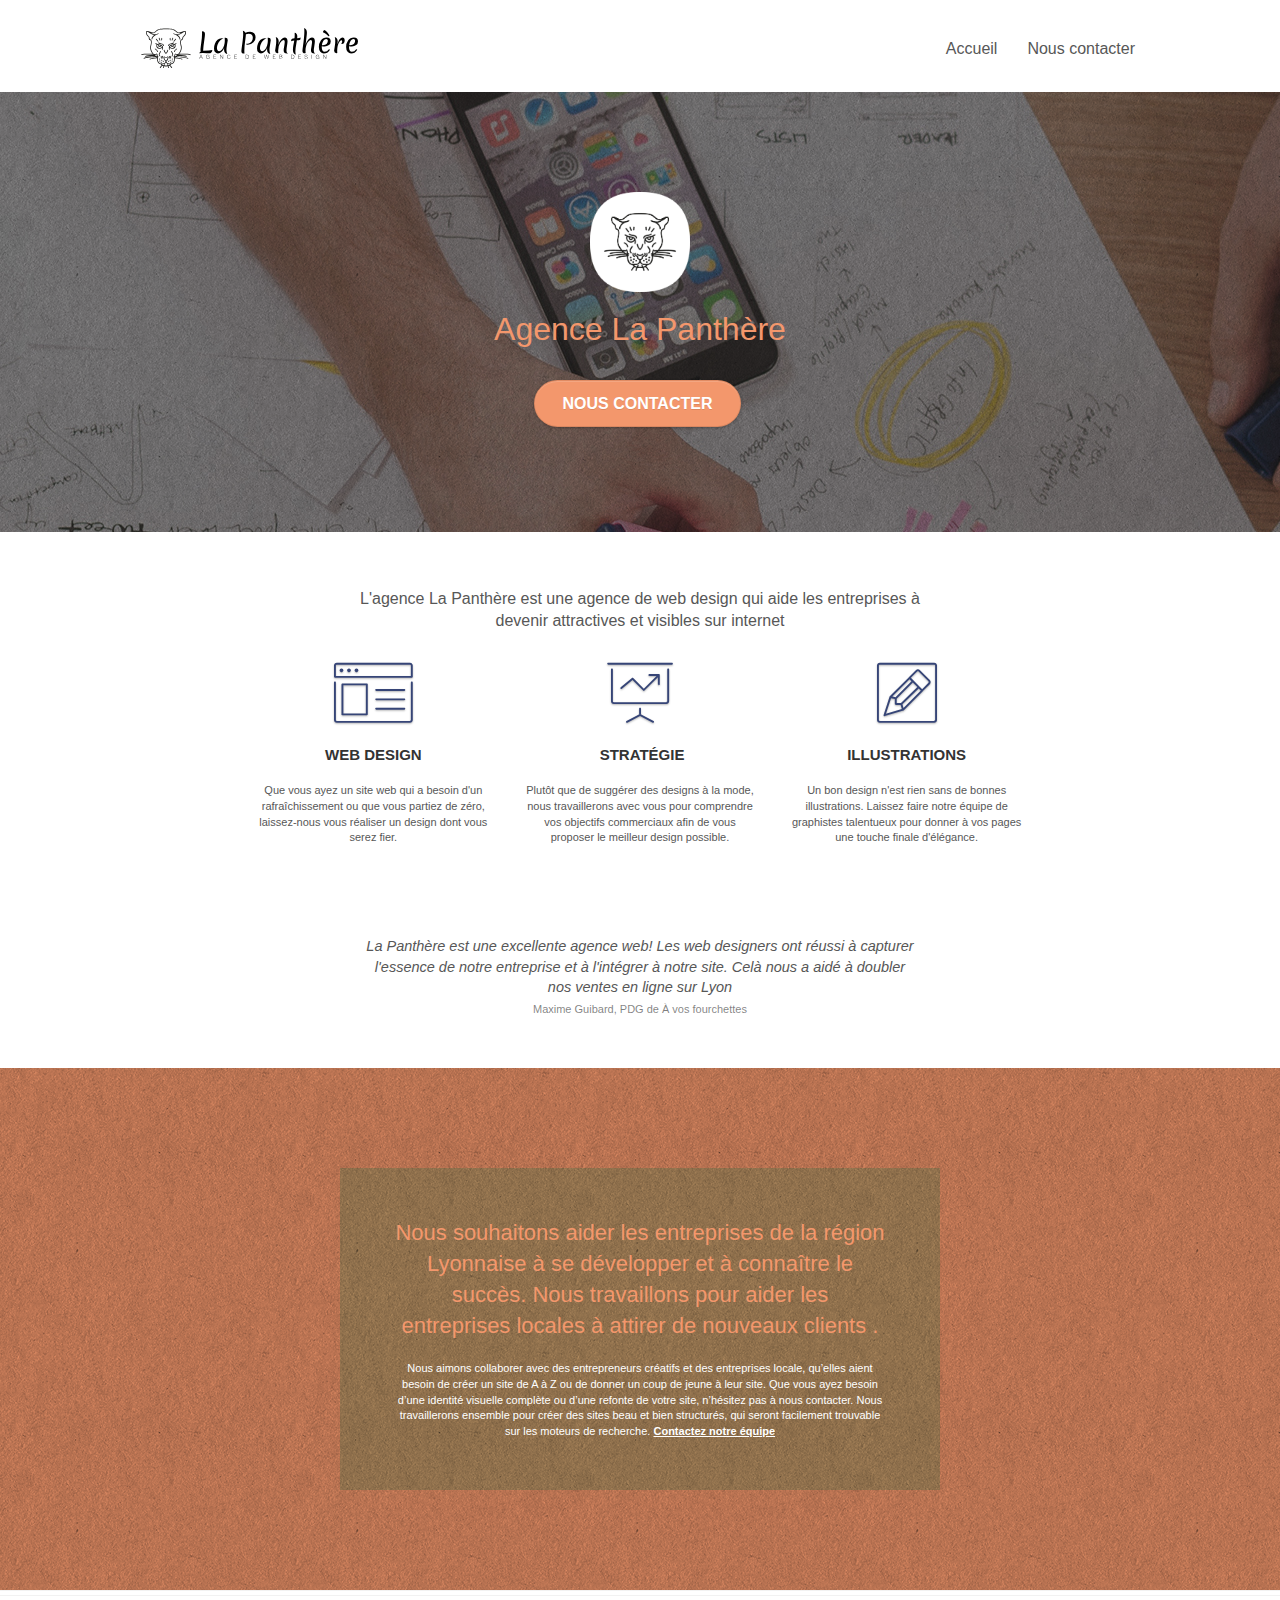
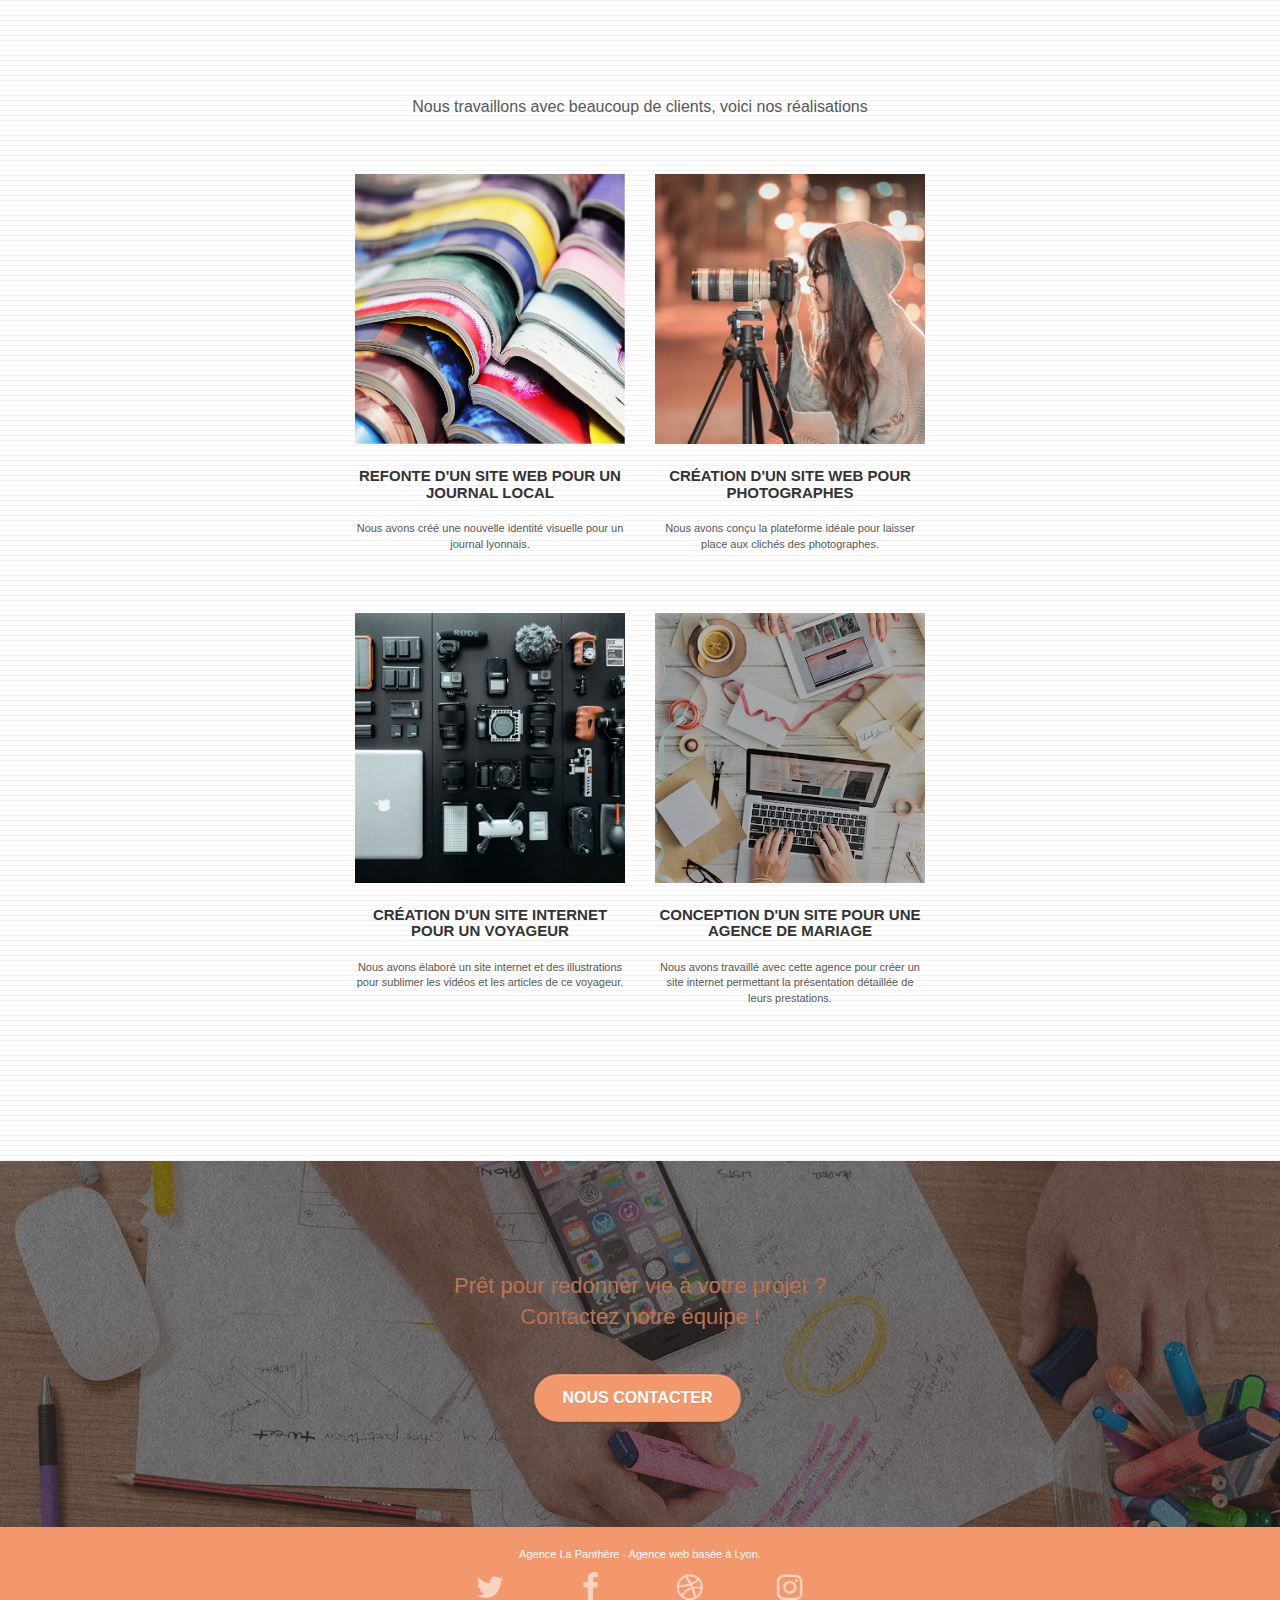
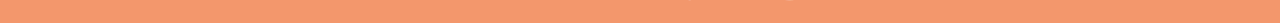
==== commit b9ee3d60: "SEO-Accessibility" ====
--- a/index.html
+++ b/index.html
@@ -1,10 +1,11 @@
 <!doctype html>
-<html lang="Default">
+<html lang="fr-FR">
 <head>
     <meta charset="utf-8">
-    <meta name="keywords" content="seo, google, site web, site internet, agence design paris, agence design, agence design,agence design,agence design,agence design,agence design,agence design,agence design,agence design">
-    <meta name="description" content="">
+    <meta name="description" content="L'agence La Panthère est une agence de web design qui aide les entreprises Lyonnaises
+	 à devenir attractives et visibles sur Internet">
     <meta name="viewport" content="width=device-width, initial-scale=1.0, viewport-fit=cover">
+	<meta content="index, follow" name=robots>
     <link rel="shortcut icon" type="image/png" href="favicon.jpg">
     
 	<link rel="stylesheet" type="text/css" href="./css/bootstrap.css">
@@ -19,7 +20,7 @@
 	<script src="./js/jquery.touchSwipe.js" defer></script>
 	<script src="./js/gmaps.js"></script>
 
-    <title>.</title>
+    <title>La Panthère, Agence de web design sur la région lyonnaise</title>
 
     
 <!-- Analytics -->
@@ -28,273 +29,263 @@
     
 </head>
 <body>
-<!-- Principal conteneur -->
-<div class="page-container">
-    
-<!-- bloc-0 -->
-<div class="bloc bgc-white l-bloc " id="bloc-0">
-	<div class="container bloc-sm">
-
-		<nav class="navbar row">
-			<div class="navbar-header">
-				<div class="keywords" style="color:#cccccc;font-size:1px;">Agence web à paris, stratégie web, web design, illustrations, design de site web, site web, web, internet, site internet, site</div>
-				<a class="navbar-brand" href="index.html"><img src="img/agence-la-panthere-monochrome.svg" alt="paris web design logo agence web meilleure agence" height="40" /></a>
-				<div class="keywords" style="color:#cccccc;font-size:1px;">Agence web à paris, stratégie web, web design, illustrations, design de site web, site web, web, internet, site internet, site</div>
-				<button id="nav-toggle" type="button" class="ui-navbar-toggle navbar-toggle" data-toggle="collapse" data-target=".navbar-1">
-					<span class="sr-only">Toggle navigation</span><span class="icon-bar"></span><span class="icon-bar"></span><span class="icon-bar"></span>
-				</button>
+	<!-- Principal conteneur -->
+	<div class="page-container">
+		
+		<!-- bloc-0 -->
+		<header class="bloc bgc-white l-bloc " id="bloc-0">
+			<div class="container bloc-sm">
+
+				<nav class="navbar row">
+					<div class="navbar-header">
+						<a class="navbar-brand" href="index.html">
+							<img src="img/agence-la-panthere-monochrome.svg" alt="tête de panthère" height="40" />
+						</a>
+						<button id="nav-toggle" type="button" class="ui-navbar-toggle navbar-toggle" data-toggle="collapse" data-target=".navbar-1">
+							<span class="sr-only">Toggle navigation</span>
+							<span class="icon-bar"></span>
+							<span class="icon-bar"></span>
+							<span class="icon-bar"></span>
+						</button>
+					</div>
+					<div class="collapse navbar-collapse navbar-1 special-dropdown-nav">
+						<ul class="site-navigation nav navbar-nav">
+							<li>
+								<a href="index.html">Accueil</a>
+							</li>
+							<li>
+								<a href="contact.html">Nous contacter</a>
+							</li>
+						</ul>
+					</div>
+				</nav>
 			</div>
-			<div class="collapse navbar-collapse navbar-1 special-dropdown-nav">
-				<ul class="site-navigation nav navbar-nav">
-					<li>
-						<a href="index.html">Accueil</a>
-					</li>
-					<li>
-					</li>
-					<li>
-						<a href="page2.html">page2 &gt;</a>
-					</li>
-				</ul>
+		</header>
+		<!-- bloc-0 END -->
+		<main>
+		<!-- bloc-1-presentation -->
+			<section class="bloc bgc-dark-slate-blue bg-banniere d-bloc bg-t-edge bloc-bg-texture texture-paper b-parallax" id="bloc-1-hero">
+				<div class="container bloc-lg">
+					<div class="row tight-width-whitespace">
+						<div class="col-sm-12">
+							<img src="img/logo.png" class="center-block image-resize-mode" width="100" 
+							alt="logo tête de panthère" />
+							<h1 class="text-center hero-bloc-text tc-white ">
+								Agence La Panthère
+							</h1>
+							<div class="text-center">
+								<a href="contact.html" class="btn btn-lg btn-clean btn-rd cta-hero btn-atomic-tangerine" id="cta-hero">
+									Nous contacter
+								</a>
+							</div>
+						</div>
+					</div>
+				</div>
+			</section>
+			<!-- bloc-1-presentation END -->
+
+			<!-- bloc-2-services -->
+			<section class="bloc bgc-white l-bloc" id="bloc-2-services">
+				<div class="container bloc-md">
+					<div class="row">
+						<div class="col-sm-12 text-center">
+							<h2 class="titre-1">
+								L'agence La Panthère est une agence de web design qui aide les entreprises à devenir attractives et visibles sur internet
+							</h2>
+						</div>
+					</div>
+					<div class="row voffset-lg med-width-whitespace">
+						<article class="col-sm-4">
+							<div class="text-center">
+								<span class="et-icon-browser sm-shadow icon-dark-slate-blue icons icon-lg"></span>
+							</div>
+							<h3 class="mg-md text-center">
+								Web design
+							</h3>
+							<p class="text-center ">
+								Que vous ayez un site web qui a besoin d'un rafraîchissement ou que vous partiez de zéro, laissez-nous vous réaliser un design dont vous serez fier.
+							</p>
+						</article>
+						<article class="col-sm-4">
+							<div class="text-center">
+								<span class="et-icon-presentation sm-shadow icon-dark-slate-blue icons icon-lg"></span>
+							</div>
+							<h3 class="mg-md text-center">
+								&nbsp;Stratégie
+							</h3>
+							<p class="text-center ">
+								Plutôt que de suggérer des designs à la mode, nous travaillerons avec vous pour comprendre vos objectifs commerciaux afin de vous proposer le meilleur design possible.
+							</p>
+						</article>
+						<article class="col-sm-4">
+							<div class="text-center">
+								<span class="et-icon-edit sm-shadow icon-dark-slate-blue icons icon-lg"></span>
+							</div>
+							<h3 class="mg-md text-center">
+								Illustrations
+							</h3>
+							<p class="text-center ">
+								Un bon design n'est rien sans de bonnes illustrations. Laissez faire notre équipe de graphistes talentueux pour donner à vos pages une touche finale d'élégance.
+							</p>
+						</article>
+					</div>
+					<div class="row voffset-lg voffset">
+						<div class="col-xs-12 col-md-8 col-md-offset-2 text-center">
+							<p class="citation"> 
+								La Panthère est une excellente agence web! Les web designers ont réussi à capturer l'essence de notre entreprise et à l'intégrer
+								à notre site. Celà nous a aidé à doubler nos ventes en ligne sur Lyon
+							</p>
+							<small class="center"> Maxime Guibard, PDG de À vos fourchettes </small>
+						</div>
+					</div>
+				</div>
+			</section>
+			<!-- bloc-2-services END -->
+
+			<!-- bloc-3-what-i-do -->
+			<section class="bloc tc-white bgc-atomic-tangerine bg-presentation d-bloc bloc-bg-texture texture-paper b-parallax" id="bloc-3-what-i-do">
+				<div class="container bloc-lg">
+					<div class="row tight-width-whitespace black-background">
+						<div class="col-sm-12">
+							<h2 class="mg-md text-center tc-white">
+								Nous souhaitons aider les entreprises de la région Lyonnaise à se développer et à connaître le succès. Nous travaillons pour aider les entreprises locales à attirer de nouveaux clients .
+							</h2>
+							<p class="text-center white">
+								Nous aimons collaborer avec des entrepreneurs créatifs et des entreprises locale, qu’elles aient besoin de créer un site de A à Z ou de donner un coup de jeune à leur site. Que vous ayez besoin d’une identité visuelle complète ou d’une refonte de votre site, n’hésitez pas à nous contacter. Nous travaillerons ensemble pour créer des sites beau et bien structurés, qui seront facilement trouvable sur les moteurs de recherche. 
+								<a class="ltc-white bold-link" href="contact.html">Contactez notre équipe</a>
+							</p>
+						</div>
+					</div>
+				</div>
+			</section>
+			<!-- bloc-3-what-i-do END -->
+
+			<!-- bloc-4-portfolio -->
+			<section class="bloc bgc-white bg-lines-h2-bg bg-repeat l-bloc" id="bloc-4-portfolio">
+				<div class="container bloc-lg">
+					<div class="row">
+						<div class="col-sm-12 text-center">
+							<h2 class="titre-2">
+								Nous travaillons avec beaucoup de clients, voici nos réalisations
+							</h2>
+						</div>
+					</div>
+					<div class="row tight-width-whitespace portfolio-row">
+						<article class="col-sm-6">
+							<a href="#" data-lightbox="img/journal_local.jpg" data-gallery-id="gallery-1" data-caption="Refonte d'un site web pour un journal local" data-frame="snapshot-lb">
+								<img src="img/journal_local.jpg" 
+								alt="magazines colorées ouvertes et superposées" class="img-responsive portfolio-thumb" />
+							</a>
+							<h3 class="mg-md text-center">
+								Refonte d'un site web pour un journal local
+							</h3>
+							<p class="text-center">
+								Nous avons créé une nouvelle identité visuelle pour un journal lyonnais.
+							</p>
+						</article>
+						<article class="col-sm-6">
+							<a href="#" data-lightbox="img/photographe.jpg" data-gallery-id="gallery-1" data-caption="Création d'un site web pour photographes" data-frame="snapshot-lb">
+								<img src="img/photographe.jpg" class="img-responsive portfolio-thumb" 
+								alt="Une photographe qui prend des photos dans la nuit" />
+							</a>
+							<h3 class="mg-md text-center">
+								Création d'un site web pour photographes
+							</h3>
+							<p class="text-center">
+								Nous avons conçu la plateforme idéale pour laisser place aux clichés des photographes.
+							</p>
+						</article>
+					</div>
+					<div class="row tight-width-whitespace portfolio-row">
+						<article class="col-sm-6">
+							<a href="#" data-lightbox="img/materiels_numeriques_voyageur.bmp" data-gallery-id="gallery-1" data-caption="Création d'un site internet pour un voyageur" data-frame="snapshot-lb">
+								<img src="img/materiels_numeriques_voyageur.bmp" class="img-responsive portfolio-thumb" 
+								alt="Matériels numériques d'un voyageur"/>
+							</a>
+							<h3 class="mg-md text-center">
+								Création d'un site internet pour un voyageur
+							</h3>
+							<p class="text-center">
+								Nous avons élaboré un site internet et des illustrations pour sublimer les vidéos et les articles de ce voyageur.
+							</p>
+						</article>
+						<article class="col-sm-6">
+							<a href="#" data-lightbox="img/gence_de_mariage.bmp" data-gallery-id="gallery-1" data-caption="Conception d'un site pour une agence de mariage" data-frame="snapshot-lb">
+								<img src="img/agence_de_mariage.bmp" class="img-responsive portfolio-thumb"
+								 alt="Un ordinateur portable et des décorations de mariage déposées sur une table" /></a>
+							<h3 class="mg-md text-center">
+								Conception d'un site pour une agence de mariage
+							</h3>
+							<p class="text-center">
+								Nous avons travaillé avec cette agence pour créer un site internet permettant la présentation détaillée de leurs prestations.
+							</p>
+						</article>
+					</div>
+				</div>
+			</section>
+			<!-- bloc-4-portfolio END -->
+
+			<!-- bloc-5-cta -->
+			<section class="bloc bgc-dark-slate-blue bg-banniere d-bloc bloc-bg-texture texture-paper" id="bloc-5-cta">
+				<div class="container bloc-lg">
+					<div class="row">
+						<h2 class="mg-md text-center tc-white">
+							Prêt pour redonner vie à votre projet ?<br>Contactez notre équipe !
+						</h2>
+						<div class="col-sm-12 text-center">
+							<a href="contact.html" class="btn btn-atomic-tangerine btn-clean btn-rd btn-lg cta-hero">Nous contacter</a>
+						</div>
+					</div>
+				</div>
+			</section>
+		<!-- bloc-5-cta END -->
+		</main>
+		<!-- Footer - bloc-8 -->
+		<footer class="bloc bgc-atomic-tangerine d-bloc" id="bloc-8">
+			<div class="container bloc-sm">
+				<div class="row">
+					<div class="col-sm-12">
+						<p class="text-center white">
+							Agence La Panthère - Agence web basée à Lyon.
+						</p>
+						<div class="row row-no-gutters social">
+							<div class="col-sm-3">
+								<div class="text-center">
+									<a class="social" href="https://twitter.com" aria-babel="twitter">
+										<span class="fa fa-twitter icon-md"></span>
+									</a>
+								</div>
+							</div>
+							<div class="col-sm-3">
+								<div class="text-center">
+									<a class="social" href="https://facebook.com" aria-babel="facebook">
+										<span class="fa fa-facebook icon-md"></span>
+									</a>
+								</div>
+							</div>
+							<div class="col-sm-3">
+								<div class="text-center">
+									<a class="social" href="https://dribble.com" aria-babel="dribble">
+										<span class="fa fa-dribbble icon-md"></span>
+									</a>
+								</div>
+							</div>
+							<div class="col-sm-3">
+								<div class="text-center">
+									<a class="social" href="https://instagram.com" aria-babel="instagram">
+										<span class="fa fa-instagram icon-md"></span>
+									</a>
+								</div>
+							</div>
+						</div>
+					</div>
+				</div>
 			</div>
-		</nav>
+		</footer>
+		<!-- Footer - bloc-8 END -->
+
 	</div>
-</div>
-<!-- bloc-0 END -->
-
-<!-- bloc-1-presentation -->
-<div class="bloc bgc-dark-slate-blue bg-banniere d-bloc bg-t-edge bloc-bg-texture texture-paper b-parallax" id="bloc-1-hero">
-	<div class="container bloc-lg">
-		<div class="row tight-width-whitespace">
-			<div class="col-sm-12">
-				<img src="img/logo.png" class="center-block image-resize-mode" width="100" alt="Agence La Panthère, agence web paris, création logo paris" />
-				<h1 class="text-center hero-bloc-text tc-white ">
-					Agence La Panthère
-				</h1>
-				<div class="text-center">
-					<a href="page2.html" class="btn btn-lg btn-clean btn-rd cta-hero btn-atomic-tangerine" id="cta-hero">Contact</a>
-				</div>
-			</div>
-		</div>
-	</div>
-</div>
-<!-- bloc-1-presentation END -->
-
-<!-- bloc-2-services -->
-<div class="bloc bgc-white l-bloc" id="bloc-2-services">
-	<div class="container bloc-md">
-		<div class="row">
-			<div class="col-sm-12 text-center">
-				<img alt="agence web, agence web paris, web design paris, stratégie web" src="img/title.png" />
-			</div>
-		</div>
-		<div class="row voffset-lg med-width-whitespace">
-			<div class="col-sm-4">
-				<div class="text-center">
-					<span class="et-icon-browser sm-shadow icon-dark-slate-blue icons icon-lg"></span>
-				</div>
-				<h3 class="mg-md text-center">
-					Web design
-				</h3>
-				<p class="text-center ">
-					Que vous ayez un site web qui a besoin d&rsquo;un rafraîchissement ou que vous partiez de zéro, laissez-nous vous réaliser un design dont vous serez fier.
-				</p>
-			</div>
-			<div class="col-sm-4">
-				<div class="text-center">
-					<span class="et-icon-presentation sm-shadow icon-dark-slate-blue icons icon-lg"></span>
-				</div>
-				<h3 class="mg-md text-center">
-					&nbsp;Stratégie
-				</h3>
-				<p class="text-center ">
-					Plutôt que de suggérer des designs à la mode, nous travaillerons avec vous pour comprendre vos objectifs commerciaux afin de vous proposer le meilleur design possible.<br>
-				</p>
-			</div>
-			<div class="col-sm-4">
-				<div class="text-center">
-					<span class="et-icon-edit sm-shadow icon-dark-slate-blue icons icon-lg"></span>
-				</div>
-				<h3 class="mg-md text-center">
-					Illustrations
-				</h3>
-				<p class="text-center ">
-					Un bon design n'est rien sans de bonnes illustrations. Laissez faire notre équipe de graphistes talentueux pour donner à vos pages une touche finale d'élégance.
-				</p>
-			</div>
-		</div>
-		<div class="row voffset-lg voffset">
-			<div class="col-xs-12 col-md-8 col-md-offset-2 text-center">
-				<img alt="agence web, agence web paris, web design paris, stratégie web" src="img/citation.png" />
-
-			</div>
-		</div>
-	</div>
-</div>
-<!-- bloc-2-services END -->
-
-<!-- bloc-3-what-i-do -->
-<div class="bloc tc-white bgc-atomic-tangerine bg-presentation d-bloc bloc-bg-texture texture-paper b-parallax" id="bloc-3-what-i-do">
-	<div class="container bloc-lg">
-		<div class="row tight-width-whitespace black-background">
-			<div class="col-sm-12">
-				<h2 class="mg-md text-center tc-white">
-					Nous souhaitons aider les entreprises de la région Lyonnaise à se développer et à connaître le succès. Nous travaillons pour aider les entreprises locales à attirer de nouveaux clients .<br>
-				</h2>
-				<p class="text-center white">
-					Nous aimons collaborer avec des entrepreneurs créatifs et des entreprises locale, qu’elles aient besoin de créer un site de A à Z ou de donner un coup de jeune à leur site. Que vous ayez besoin d’une identité visuelle complète ou d’une refonte de votre site, n’hésitez pas à nous contacter. Nous travaillerons ensemble pour créer des sites beau et bien structurés, qui seront facilement trouvable sur les moteurs de recherche. <br><br><a class="ltc-white bold-link" href="page2.html">Contactez notre équipe</a><br>
-				</p>
-			</div>
-		</div>
-	</div>
-</div>
-<!-- bloc-3-what-i-do END -->
-
-<!-- bloc-4-portfolio -->
-<div class="bloc bgc-white bg-lines-h2-bg bg-repeat l-bloc" id="bloc-4-portfolio">
-	<div class="container bloc-lg">
-		<div class="row">
-			<div class="col-sm-12 text-center">
-				<img alt="agence web, agence web paris, web design paris, stratégie web" src="img/title2.png" />
-			</div>
-		</div>
-		<div class="row tight-width-whitespace portfolio-row">
-			<div class="col-sm-6">
-				<a href="#" data-lightbox="img/1.jpg" data-gallery-id="gallery-1" data-caption="Refonte d'un site web pour un journal local" data-frame="snapshot-lb"><img src="img/1.jpg" alt="paris web design logo agence web meilleure agence et refonte site web journal" class="img-responsive portfolio-thumb" /></a>
-				<h3 class="mg-md text-center">
-					Refonte d'un site web pour un journal local
-				</h3>
-				<p class="text-center">
-					Nous avons créé une nouvelle identité visuelle pour un journal lyonnais.
-				</p>
-			</div>
-			<div class="col-sm-6">
-				<a href="#" data-lightbox="img/2.jpg" data-gallery-id="gallery-1" data-caption="Création d'un site web pour photographes" data-frame="snapshot-lb"><img src="img/2.jpg" class="img-responsive portfolio-thumb" alt="paris web design logo agence web meilleure agence, Création d'un site web pour photographes" /></a>
-				<h3 class="mg-md text-center">
-					Création d'un site web pour photographes
-				</h3>
-				<p class="text-center">
-					Nous avons conçu la plateforme idéale pour laisser place aux clichés des photographes.
-				</p>
-			</div>
-		</div>
-		<div class="row tight-width-whitespace portfolio-row">
-			<div class="col-sm-6">
-				<a href="#" data-lightbox="img/3.bmp" data-gallery-id="gallery-1" data-caption="Création d'un site internet pour un voyageur" data-frame="snapshot-lb"><img src="img/3.bmp" class="img-responsive portfolio-thumb" alt="paris web design logo agence web meilleure agence, Création d'un site web pour voyageur"/></a>
-				<h3 class="mg-md text-center">
-					Création d'un site internet pour un voyageur
-				</h3>
-				<p class="text-center">
-					Nous avons élaboré un site internet et des illustrations pour sublimer les vidéos et les articles de ce voyageur.
-				</p>
-			</div>
-			<div class="col-sm-6">
-				<a href="#" data-lightbox="img/4.bmp" data-gallery-id="gallery-1" data-caption="Conception d'un site pour une agence de mariage" data-frame="snapshot-lb"><img src="img/4.bmp" class="img-responsive portfolio-thumb" alt="paris web design logo agence web meilleure agence, Création d'un site web pour agence de mariage" /></a>
-				<h3 class="mg-md text-center">
-					Conception d'un site pour une agence de mariage
-				</h3>
-				<p class="text-center">
-					Nous avons travaillé avec cette agence pour créer un site internet permettant la présentation détaillée de leurs prestations.
-				</p>
-			</div>
-		</div>
-	</div>
-</div>
-<!-- bloc-4-portfolio END -->
-
-<!-- bloc-5-cta -->
-<div class="bloc bgc-dark-slate-blue bg-banniere d-bloc bloc-bg-texture texture-paper" id="bloc-5-cta">
-	<div class="container bloc-lg">
-		<div class="row">
-			<h2 class="mg-md text-center tc-white">
-				Prêt pour redonner vie à votre projet ?<br>Contactez notre équipe !
-			</h2>
-			<div class="col-sm-12 text-center">
-				<a href="page2.html" class="btn btn-atomic-tangerine btn-clean btn-rd btn-lg cta-hero">Contact</a>
-			</div>
-		</div>
-	</div>
-</div>
-<!-- bloc-5-cta END -->
-
-<!-- Footer - bloc-8 -->
-<div class="bloc bgc-atomic-tangerine d-bloc" id="bloc-8">
-	<div class="container bloc-sm">
-		<div class="row">
-			<div class="col-sm-12">
-				<p class="text-center white">
-					Agence La Panthère - Agence web basée à Lyon.<br>
-				</p>
-				<div class="row row-no-gutters social">
-					<div class="col-sm-3">
-						<div class="text-center">
-							<a class="social" href="index.html"><span class="fa fa-twitter icon-md"></span></a>
-						</div>
-					</div>
-					<div class="col-sm-3">
-						<div class="text-center">
-							<a class="social" href="index.html"><span class="fa fa-facebook icon-md"></span></a>
-						</div>
-					</div>
-					<div class="col-sm-3">
-						<div class="text-center">
-							<a class="social" href="index.html"><span class="fa fa-dribbble icon-md"></span></a>
-						</div>
-					</div>
-					<div class="col-sm-3">
-						<div class="text-center">
-							<a class="social" href="index.html"><span class="fa fa-instagram icon-md"></span></a>
-						</div>
-					</div>
-					<div class="keywords" style="color:#F3976C;">Agence web à paris, stratégie web, web design, illustrations, design de site web, site web, web, internet, site internet, site</div>
-				</div>
-				<div class="row">
-					<div class="col-sm-4">
-						Partenaires
-							<ul>
-								<li><a href="voiture.com">voiture.com</a></li>
-								<li><a href="pizza.com">pizza.com</a></li>
-								<li><a href="matoiture.com">matoiture.com</a></li>
-								<li><a href="immobilierseo.com">immobilierseo.com</a></li>
-							</ul>		
-					</div>
-					<div class="col-sm-4">
-						Annuaires liste 1
-						<ul>
-							<li><a href="annuaireagence.com">annuaireagence.com</a></li>
-							<li><a href="annuaireseo.com">annuaireseo.com</a></li>
-							<li><a href="annuairemarketing.com">annuairemarketing.com</a></li>
-							<li><a href="123seoture.com">123seo.com</a></li>
-							<li><a href="123site.com">123site.com</a></li>
-							<li><a href="annuairewordpress.com">annuairewordpress.com</a></li>
-							<li><a href="listeagence.com">listeagence.com</a></li>
-							<li><a href="meilleuresagencesparis.com">meilleuresagencesparis.com</a></li>
-							<li><a href="listeseo.com">listeseo.com</a></li>
-						</ul>
-					</div>
-					<div class="col-sm-4">
-						Annuaires liste 2
-						<ul>
-							<li><a href="betterseo.com">betterseo.com</a></li>
-							<li><a href="ameliorerseo.com">ameliorerseo.com</a></li>
-							<li><a href="seojuicelien.com">seojuicelien.com</a></li>
-							<li><a href="meilleursliens.com">meilleursliens.com</a></li>
-							<li><a href="liensagogo.com">liensagogo.com</a></li>
-							<li><a href="backlink.com">backlink.com</a></li>
-							<li><a href="linkjuiceannuaire.com">linkjuiceannuaire.com</a></li>
-							<li><a href="remontersurgoogle.com">remontersurgoogle.com</a></li>
-							<li><a href="vraiseofiable.com">vraiseofiable.com</a></li>
-						</ul>
-					</div>
-				</div>
-			</div>
-		</div>
-	</div>
-</div>
-<!-- Footer - bloc-8 END -->
-
-</div>
-<!-- Principal conteneur END -->
-    
-
+	<!-- Principal conteneur END -->
+    
 </body>
 </html>
--- a/style.css
+++ b/style.css
@@ -362,7 +362,34 @@
     z-index: 2;
 }
 
+.titre-1{
+    font-size:1.6rem;
+    margin:6px 20%;
+}
+
+.titre-2{
+    font-size:1.6rem;
+    margin:6px 27%;
+}
+
+.citation {
+    font-size:1.45rem;
+    margin:0 8%;
+    font-style:italic;
+}
+
+small {
+    font-size:1.1rem;
+}
+
+.email-contact
+{
+    font-size:14px;
+}
+
+
 @media (min-width: 768px) {
+
     .site-navigation {
         position: absolute;
         top: 50%;
@@ -848,13 +875,13 @@
     }
 }
 
-@media only screen and (min-device-width: 768px) and (max-device-width: 1024px) and (orientation: landscape) {
+@media only screen and (min-width: 768px) and (max-width: 1024px) and (orientation: landscape) {
     .b-parallax {
         background-attachment: scroll;
     }
 }
 
-@media only screen and (min-device-width: 1024px) and (max-device-width: 1366px) and (-webkit-min-device-pixel-ratio: 1.5) {
+@media only screen and (min-width: 1024px) and (max-width: 1366px) and (-webkit-min-device-pixel-ratio: 1.5) {
     .b-parallax {
         background-attachment: scroll;
     }
@@ -873,8 +900,8 @@
         position: relative;
     }
     .bloc {
-        padding-left: constant(safe-area-inset-left);
-        padding-right: constant(safe-area-inset-right);
+        padding-left: 0;
+        padding-right: 0;
     }
     .bloc-group,
     .bloc-group .bloc {
@@ -884,8 +911,8 @@
     .bloc-fill-screen .fill-bloc-top-edge,
     .bloc-fill-screen .fill-bloc-bottom-edge {
         padding: 0 20px;
-        padding-left: constant(safe-area-inset-left);
-        padding-right: constant(safe-area-inset-right);
+        padding-left: 0;
+        padding-right: 0;
     }
 }
 
@@ -1026,6 +1053,10 @@
         width: 180px;
         height: 320px;
     }
+    .email-contact
+    {
+        padding-left:10px;
+    }
 }
 
 @media (max-width: 400px) {
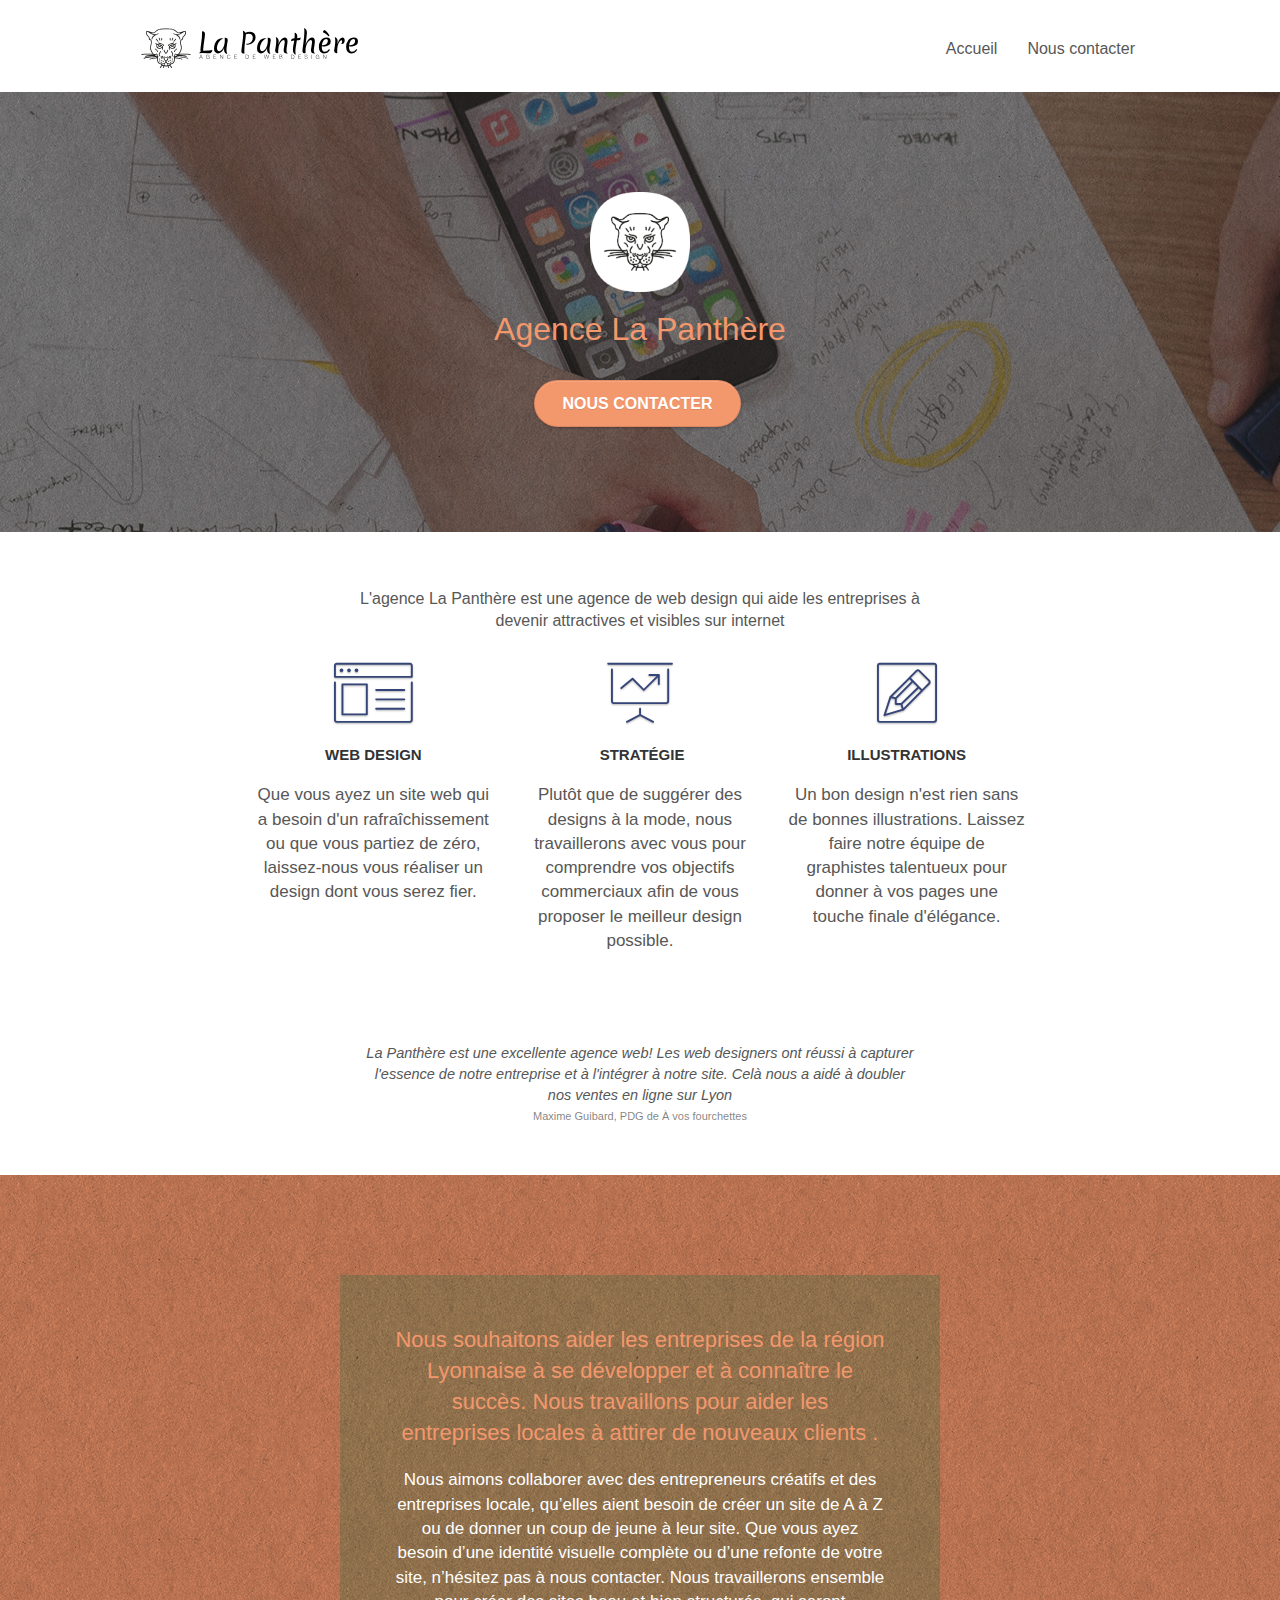
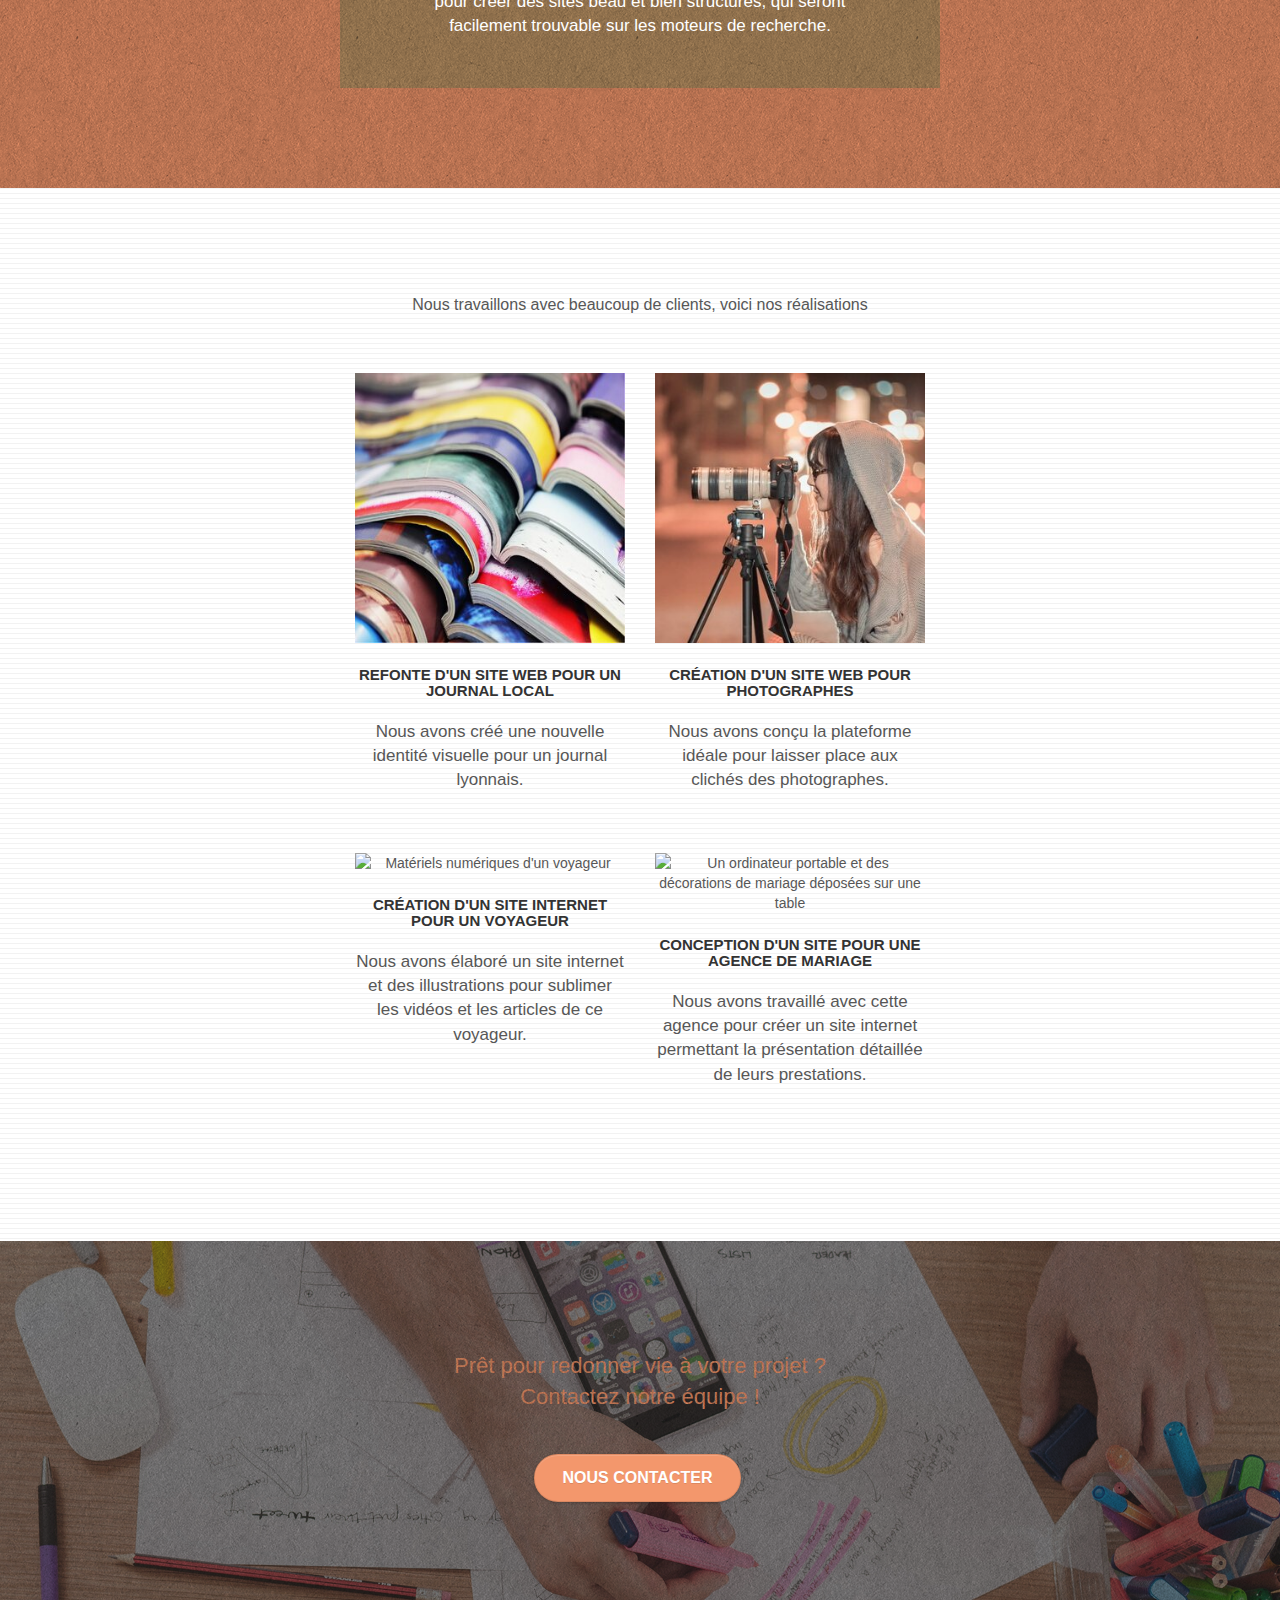
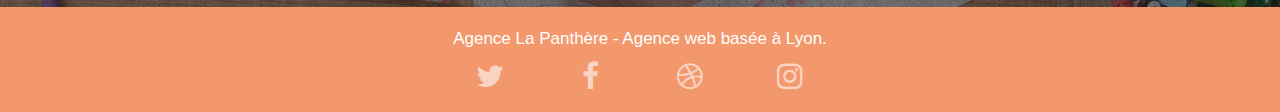
==== commit 15e44f23: "SEO-Accessibility 3" ====
--- a/index.html
+++ b/index.html
@@ -6,6 +6,9 @@
 	 à devenir attractives et visibles sur Internet">
     <meta name="viewport" content="width=device-width, initial-scale=1.0, viewport-fit=cover">
 	<meta content="index, follow" name=robots>
+
+	 <!-- Canonical for Robots -->
+	 <link rel="canonical" href="https://lef202209.github.io/PROJET4-LA_PANTHERE/index.html">
     <link rel="shortcut icon" type="image/png" href="favicon.jpg">
     
 	<link rel="stylesheet" type="text/css" href="./css/bootstrap.css">
@@ -152,7 +155,9 @@
 							</h2>
 							<p class="text-center white">
 								Nous aimons collaborer avec des entrepreneurs créatifs et des entreprises locale, qu’elles aient besoin de créer un site de A à Z ou de donner un coup de jeune à leur site. Que vous ayez besoin d’une identité visuelle complète ou d’une refonte de votre site, n’hésitez pas à nous contacter. Nous travaillerons ensemble pour créer des sites beau et bien structurés, qui seront facilement trouvable sur les moteurs de recherche. 
-								<a class="ltc-white bold-link" href="contact.html">Contactez notre équipe</a>
+								<!-- <a class="ltc-white bold-link" href="contact.html">
+									Contactez notre équipe
+								</a> -->
 							</p>
 						</div>
 					</div>
@@ -251,28 +256,28 @@
 						<div class="row row-no-gutters social">
 							<div class="col-sm-3">
 								<div class="text-center">
-									<a class="social" href="https://twitter.com" aria-babel="twitter">
+									<a class="social" href="https://twitter.com" aria-label="twitter">
 										<span class="fa fa-twitter icon-md"></span>
 									</a>
 								</div>
 							</div>
 							<div class="col-sm-3">
 								<div class="text-center">
-									<a class="social" href="https://facebook.com" aria-babel="facebook">
+									<a class="social" href="https://facebook.com" aria-label="facebook">
 										<span class="fa fa-facebook icon-md"></span>
 									</a>
 								</div>
 							</div>
 							<div class="col-sm-3">
 								<div class="text-center">
-									<a class="social" href="https://dribble.com" aria-babel="dribble">
+									<a class="social" href="https://dribble.com" aria-label="dribble">
 										<span class="fa fa-dribbble icon-md"></span>
 									</a>
 								</div>
 							</div>
 							<div class="col-sm-3">
 								<div class="text-center">
-									<a class="social" href="https://instagram.com" aria-babel="instagram">
+									<a class="social" href="https://instagram.com" aria-label="instagram">
 										<span class="fa fa-instagram icon-md"></span>
 									</a>
 								</div>
--- a/style.css
+++ b/style.css
@@ -704,7 +704,7 @@
 }
 
 p {
-    font-size: 11px;
+    font-size: 17px;
 }
 
 .tight-width-whitespace {
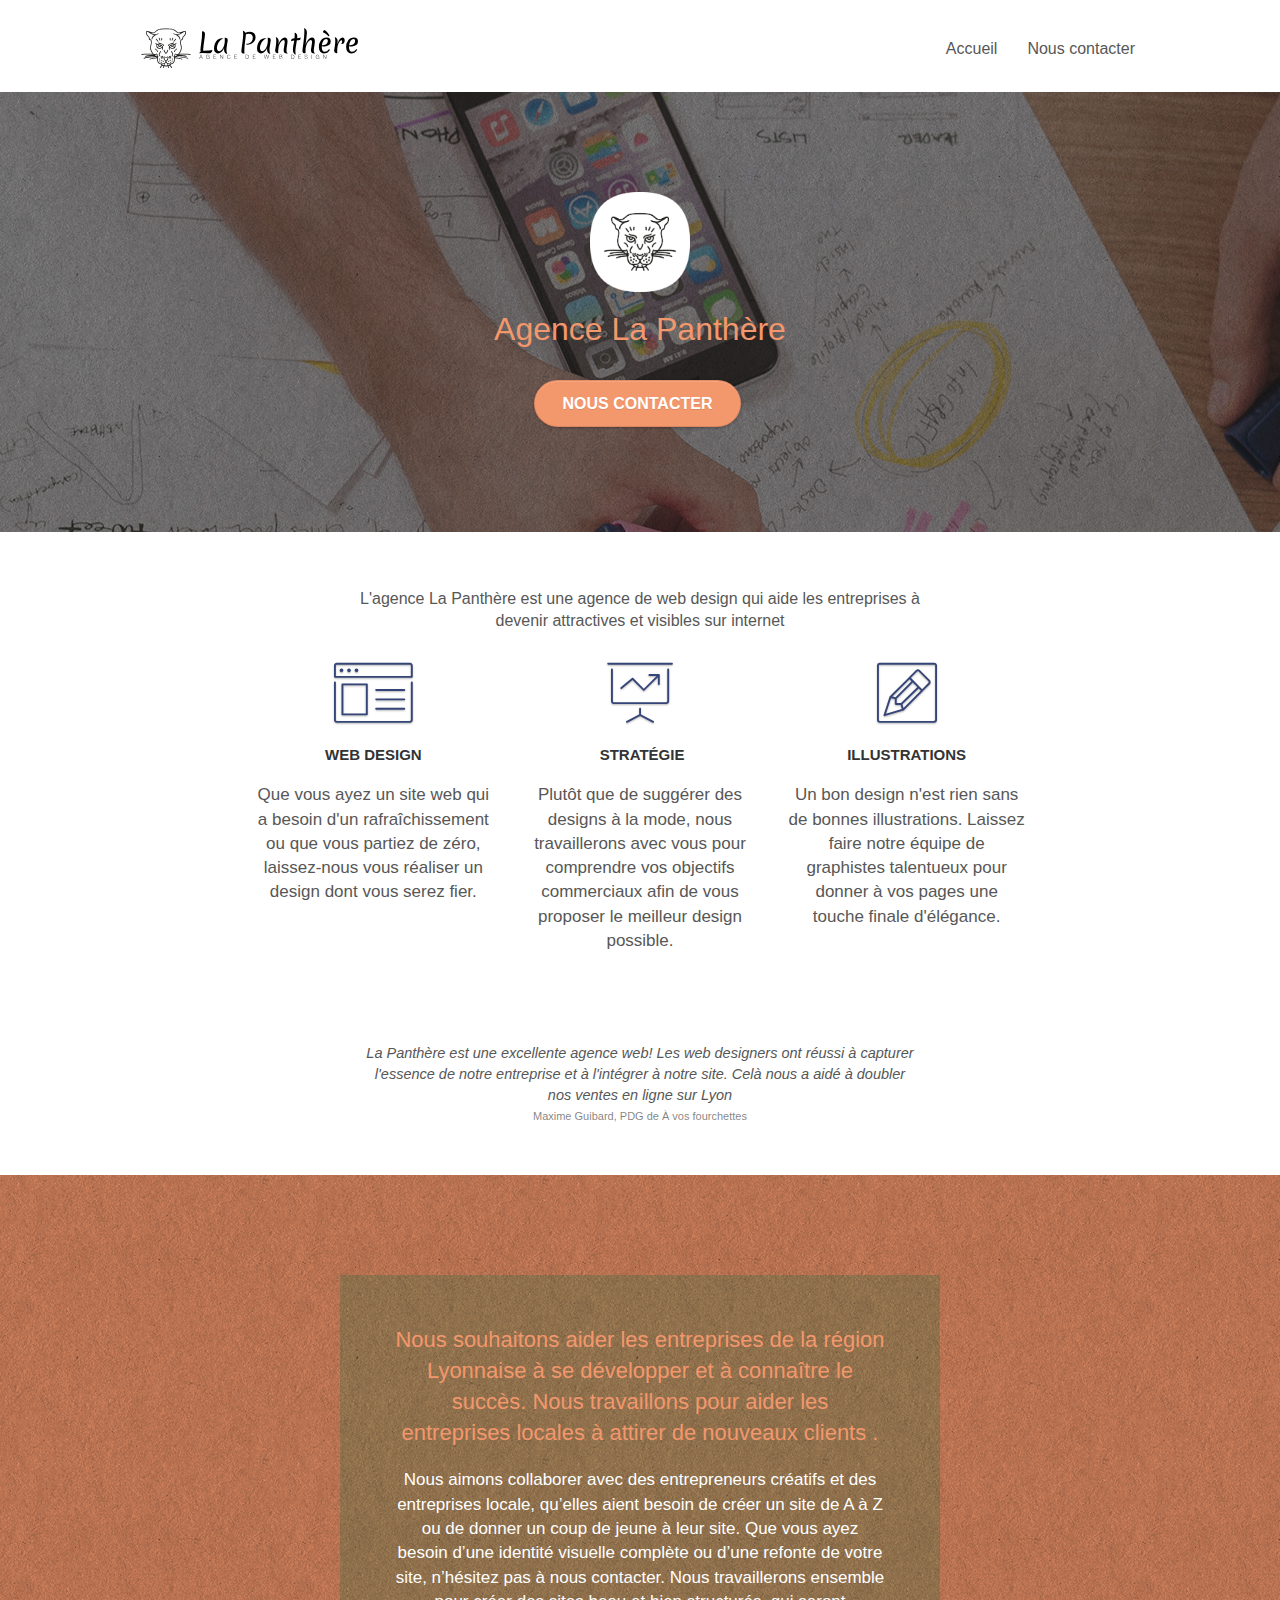
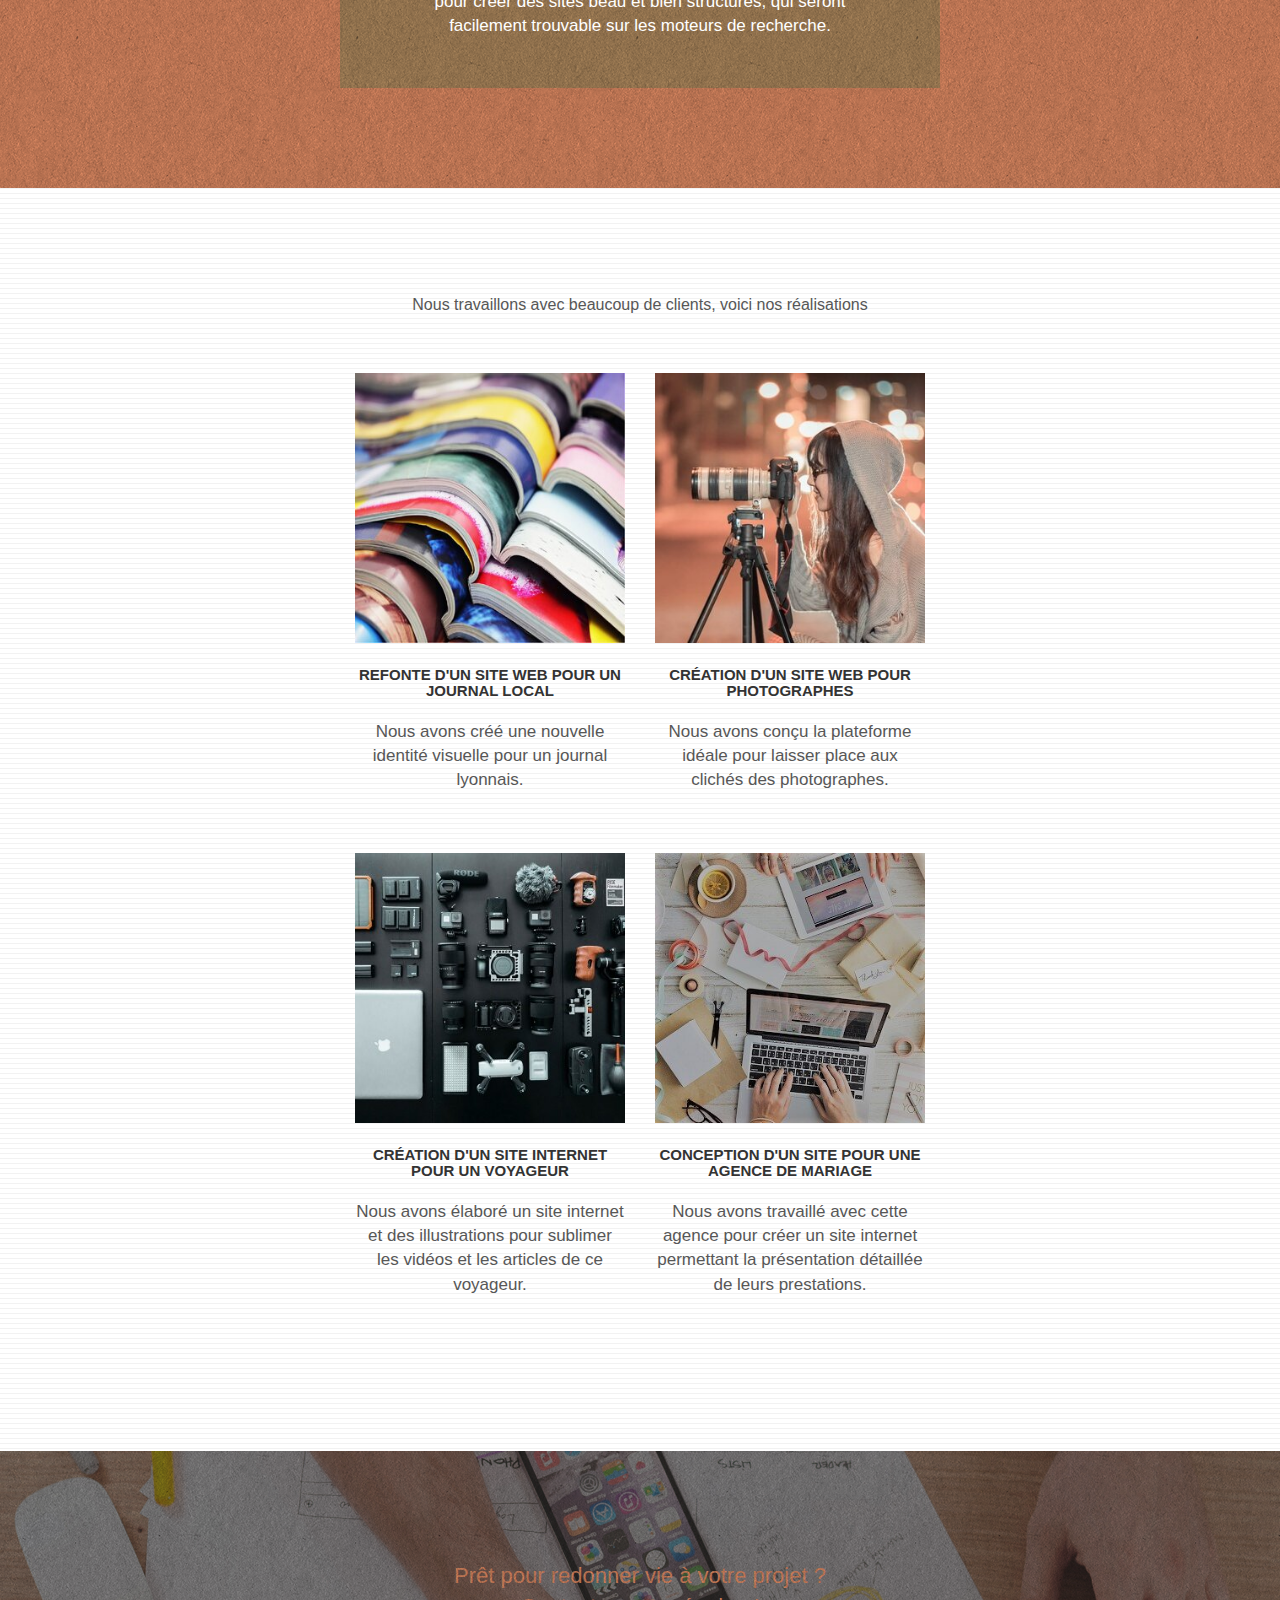
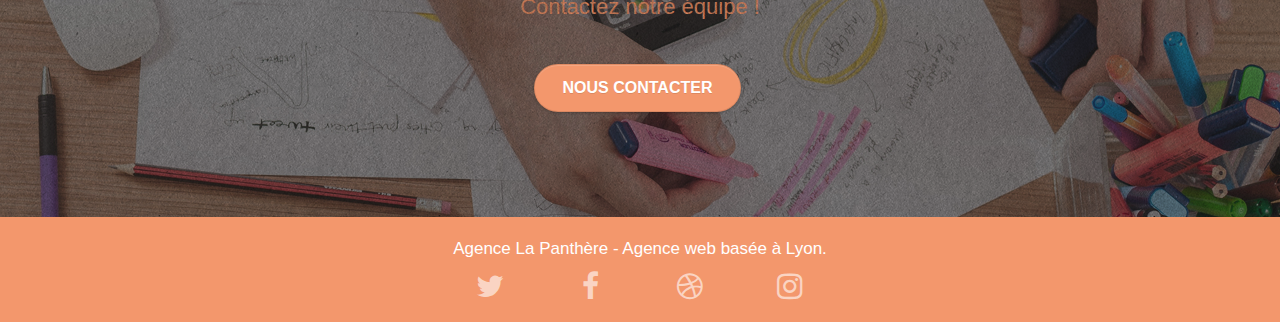
==== commit e5c8d2e6: "SEO-Accessibility 4" ====
--- a/index.html
+++ b/index.html
@@ -203,8 +203,8 @@
 					</div>
 					<div class="row tight-width-whitespace portfolio-row">
 						<article class="col-sm-6">
-							<a href="#" data-lightbox="img/materiels_numeriques_voyageur.bmp" data-gallery-id="gallery-1" data-caption="Création d'un site internet pour un voyageur" data-frame="snapshot-lb">
-								<img src="img/materiels_numeriques_voyageur.bmp" class="img-responsive portfolio-thumb" 
+							<a href="#" data-lightbox="img/materiels_numeriques_voyageur.jpg" data-gallery-id="gallery-1" data-caption="Création d'un site internet pour un voyageur" data-frame="snapshot-lb">
+								<img src="img/materiels_numeriques_voyageur.jpg" class="img-responsive portfolio-thumb" 
 								alt="Matériels numériques d'un voyageur"/>
 							</a>
 							<h3 class="mg-md text-center">
@@ -215,8 +215,8 @@
 							</p>
 						</article>
 						<article class="col-sm-6">
-							<a href="#" data-lightbox="img/gence_de_mariage.bmp" data-gallery-id="gallery-1" data-caption="Conception d'un site pour une agence de mariage" data-frame="snapshot-lb">
-								<img src="img/agence_de_mariage.bmp" class="img-responsive portfolio-thumb"
+							<a href="#" data-lightbox="img/gence_de_mariage.jpg" data-gallery-id="gallery-1" data-caption="Conception d'un site pour une agence de mariage" data-frame="snapshot-lb">
+								<img src="img/agence_de_mariage.jpg" class="img-responsive portfolio-thumb"
 								 alt="Un ordinateur portable et des décorations de mariage déposées sur une table" /></a>
 							<h3 class="mg-md text-center">
 								Conception d'un site pour une agence de mariage
